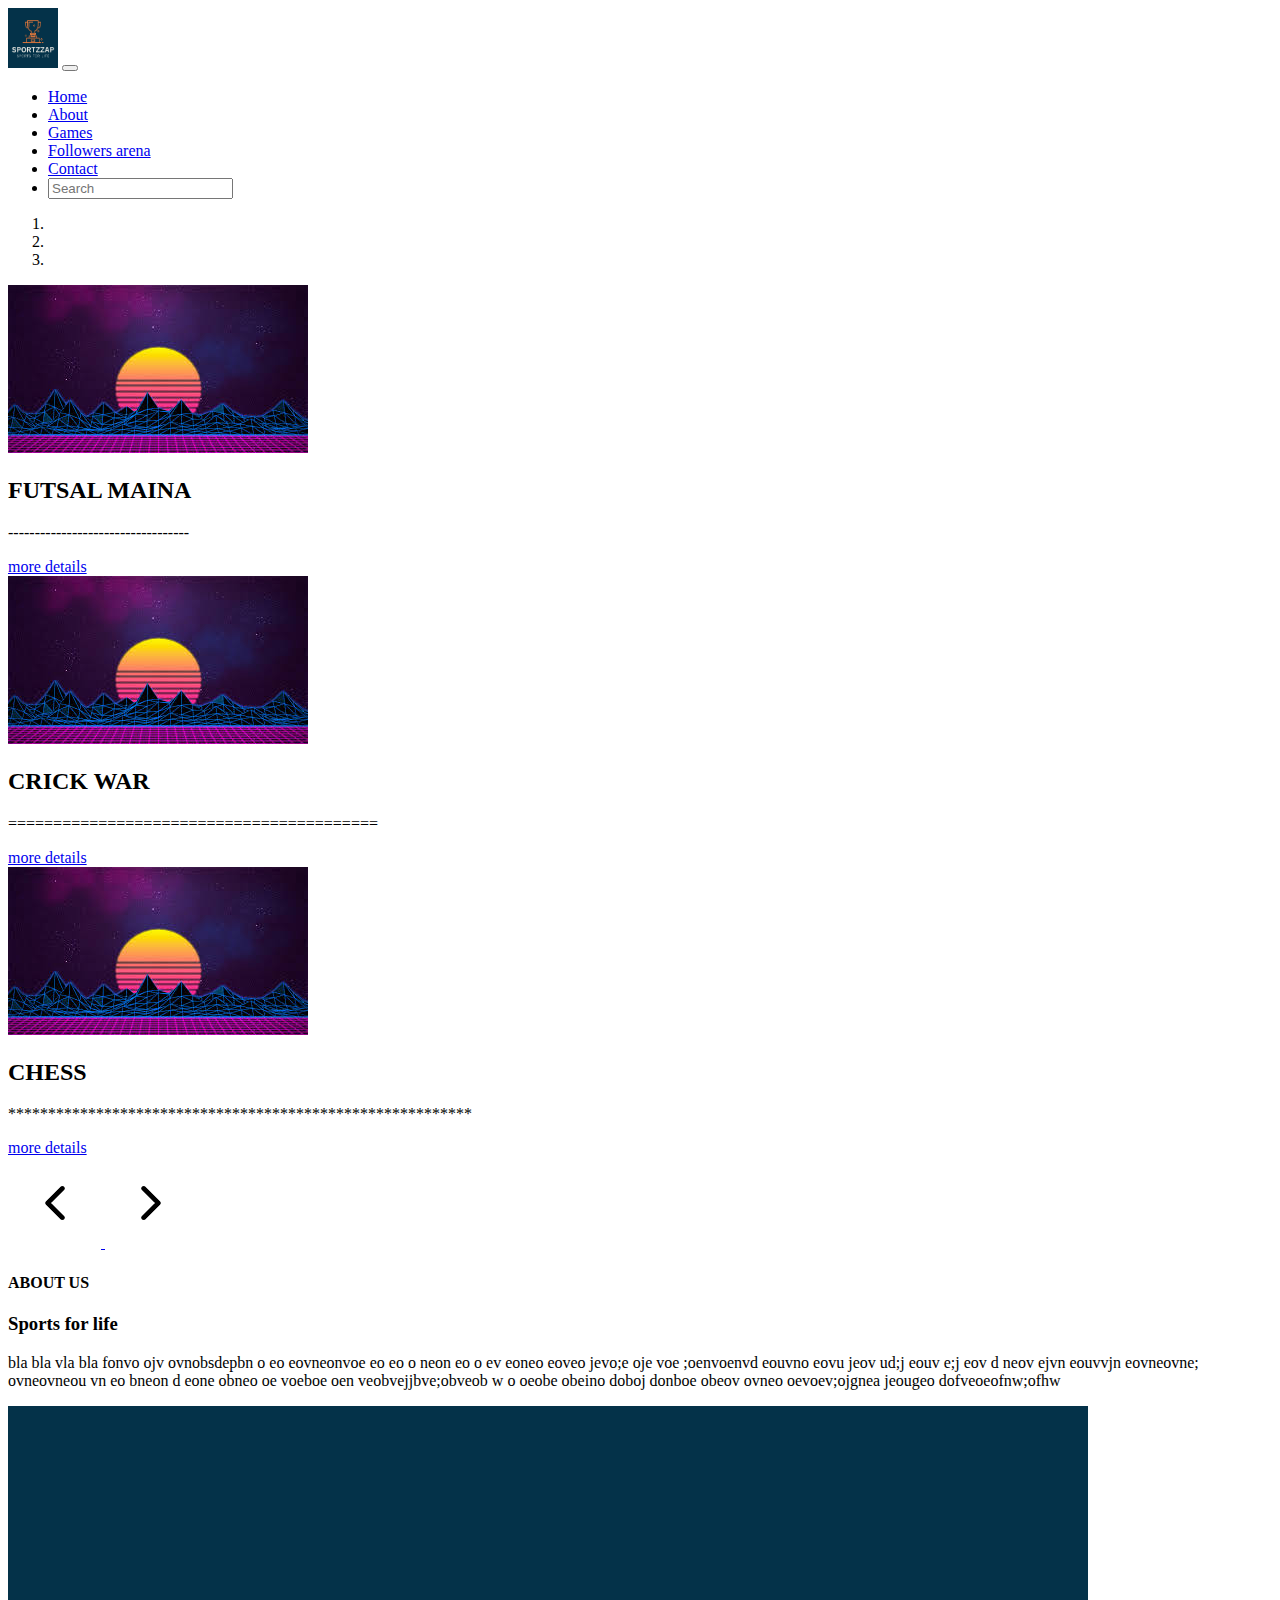
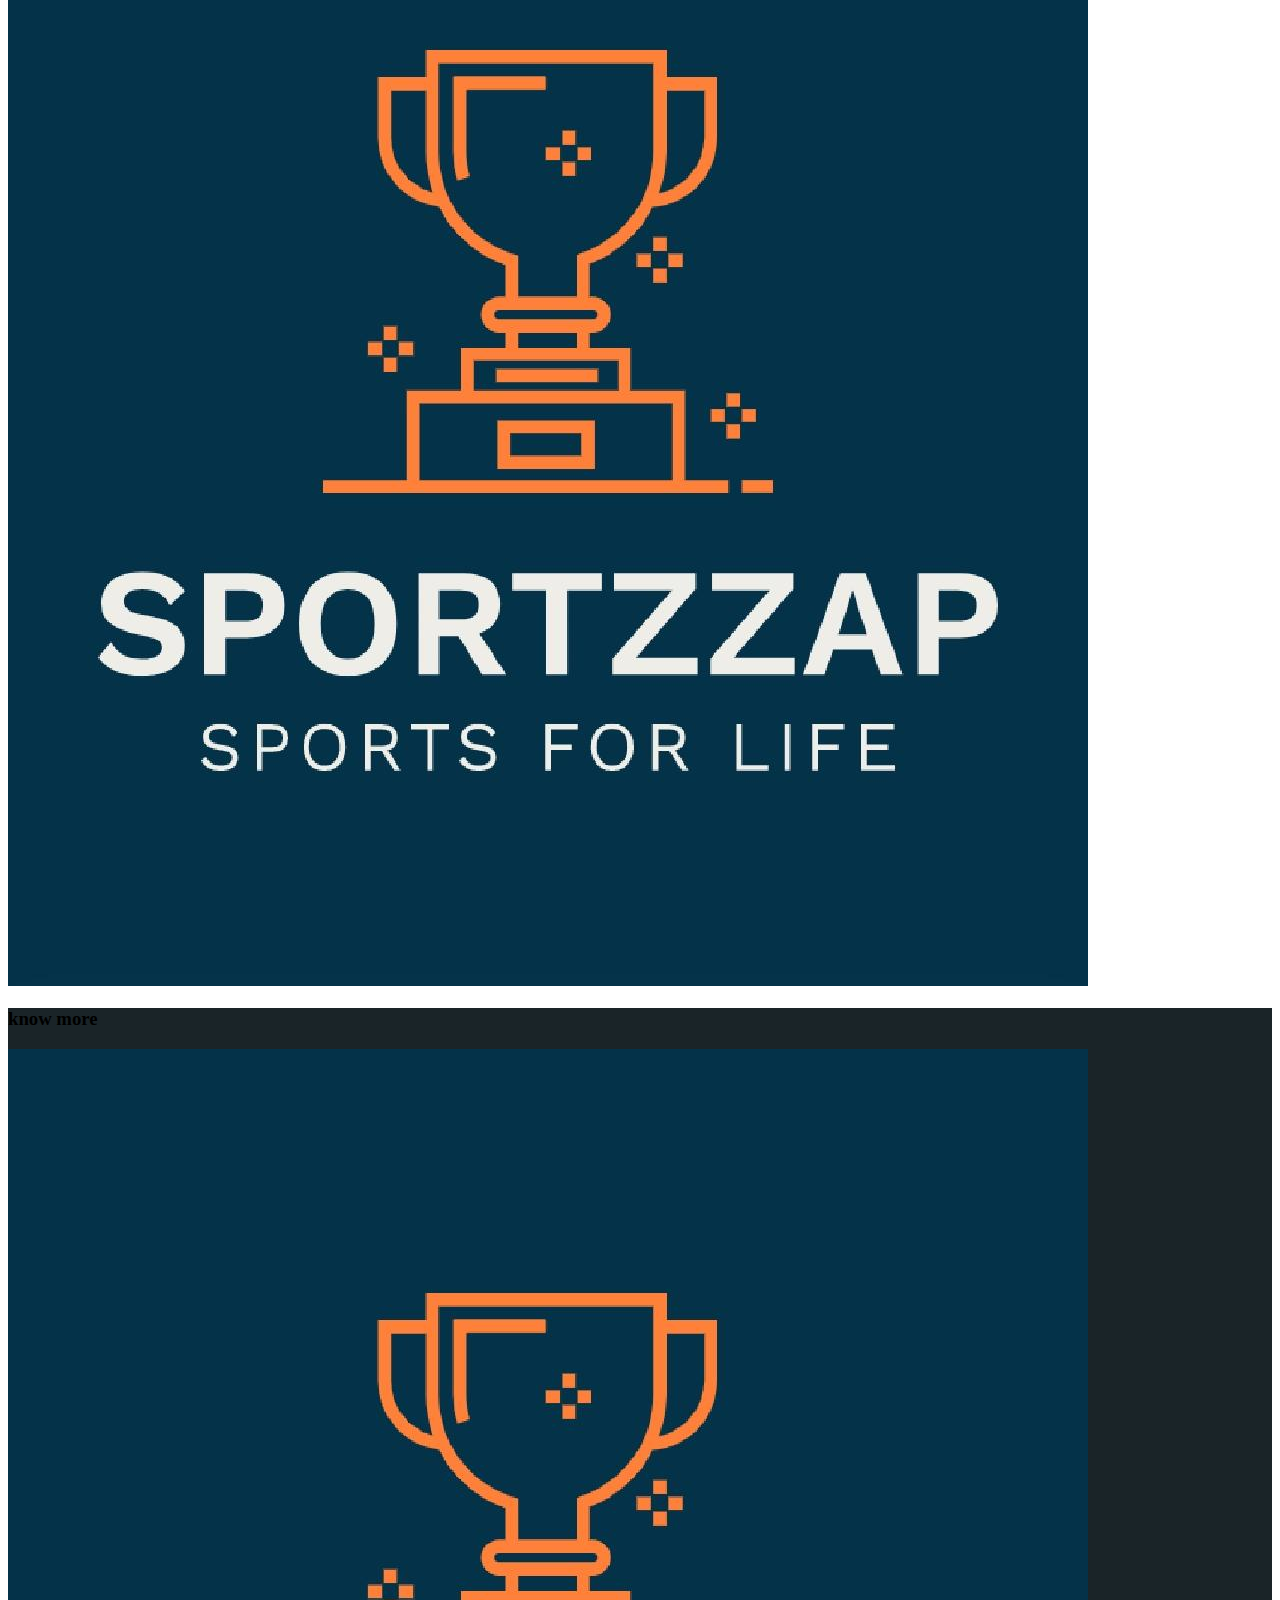
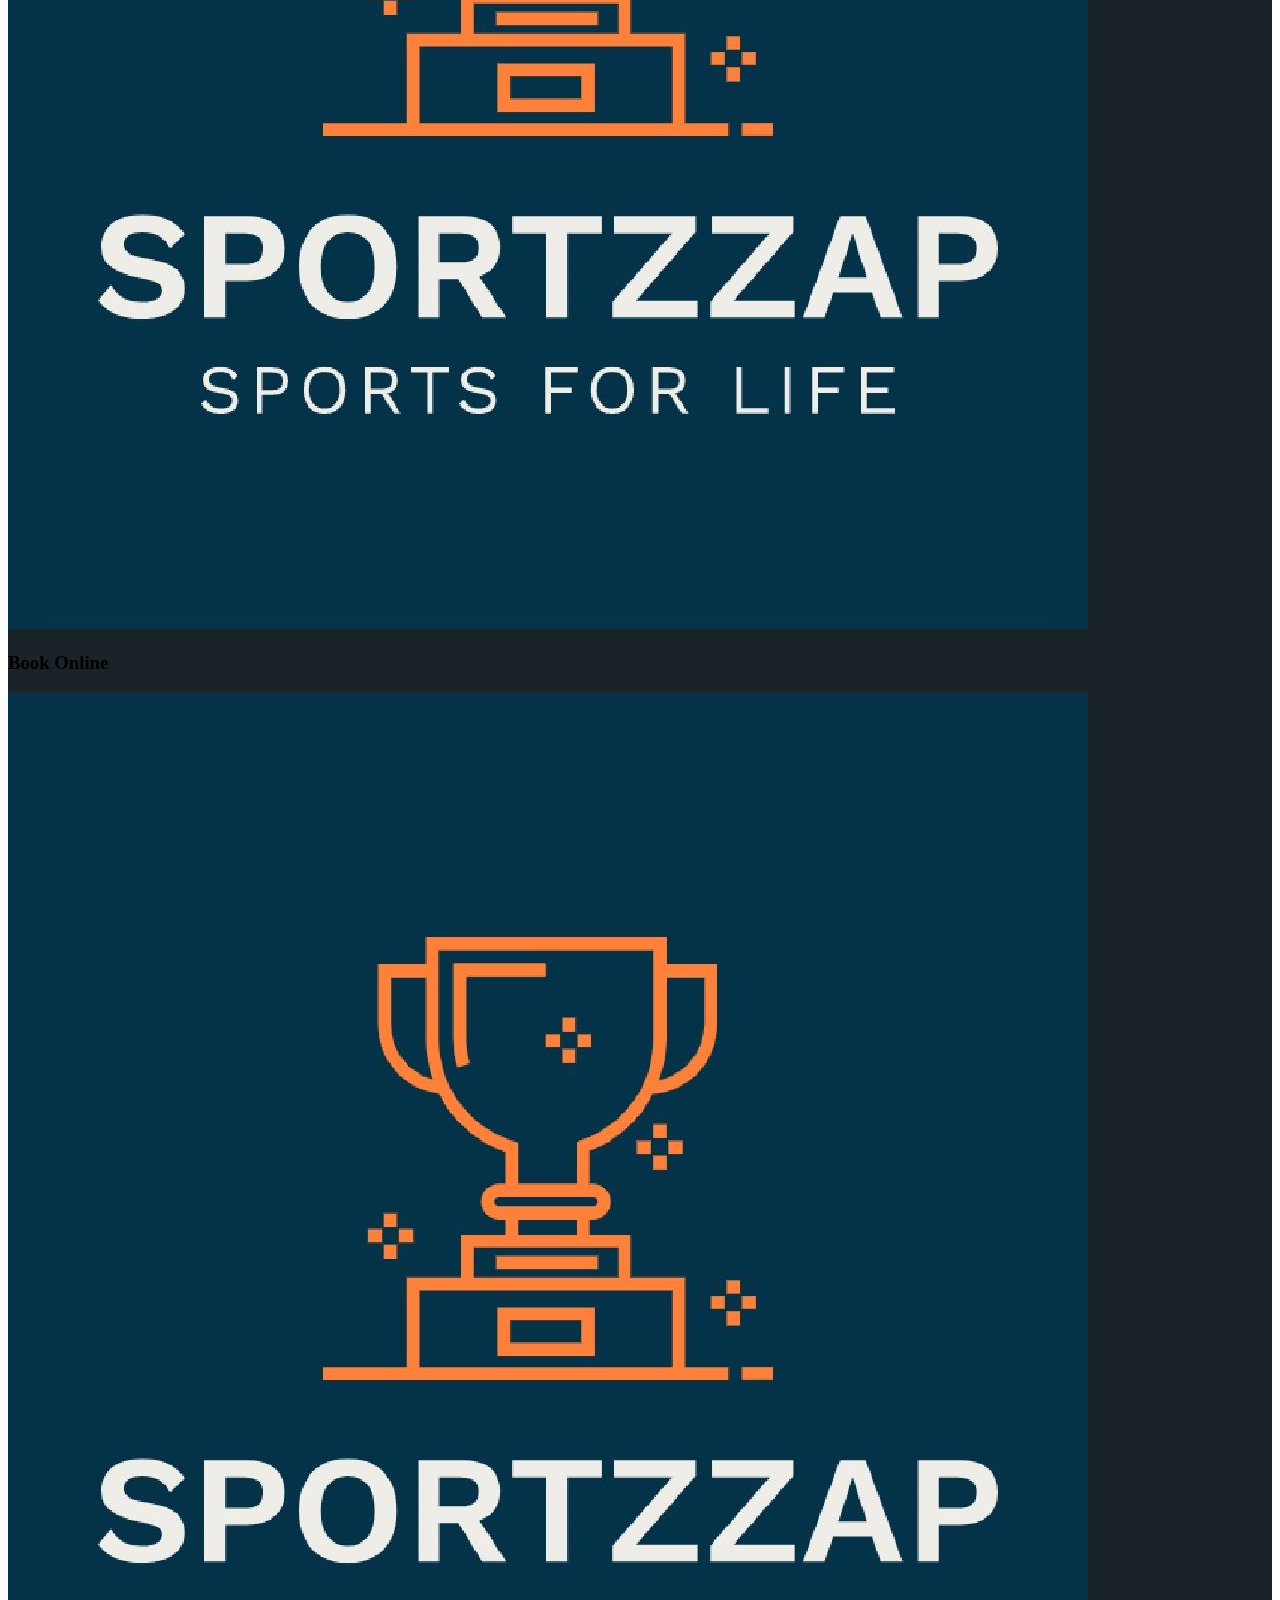
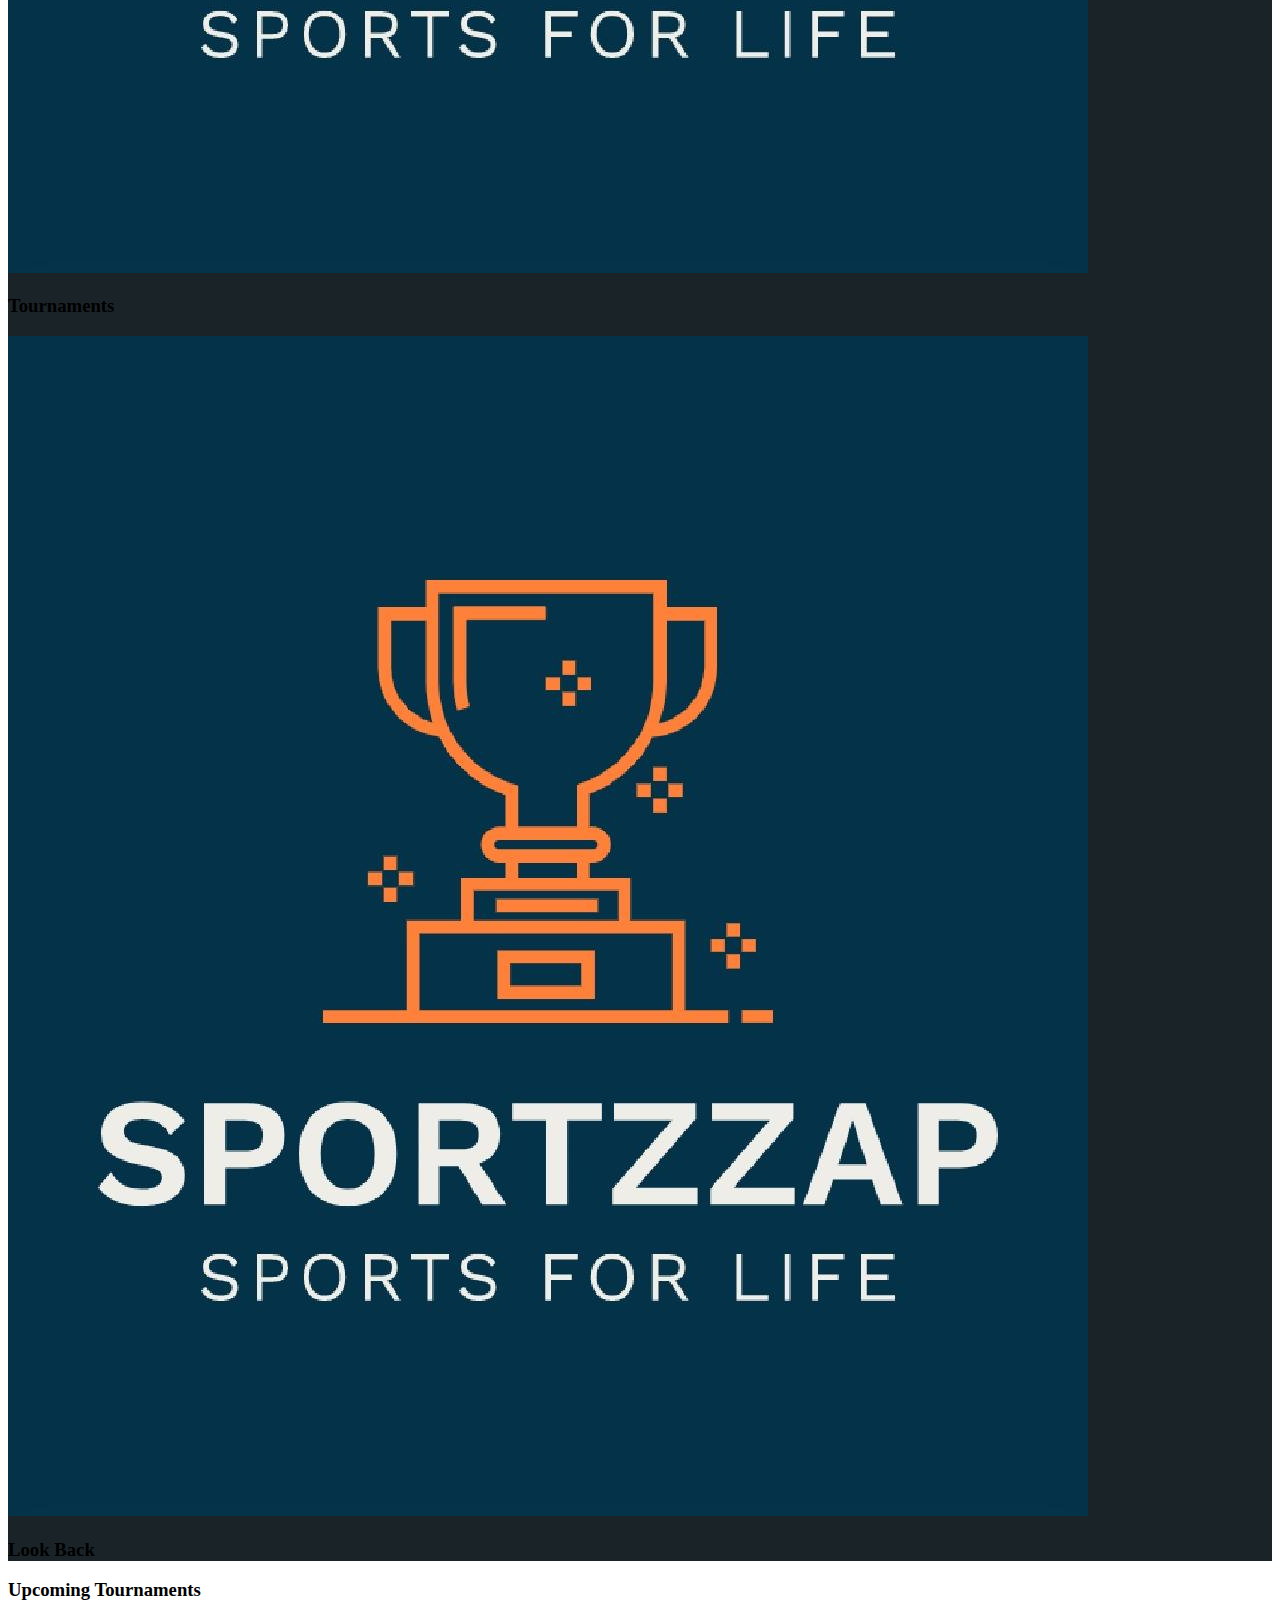
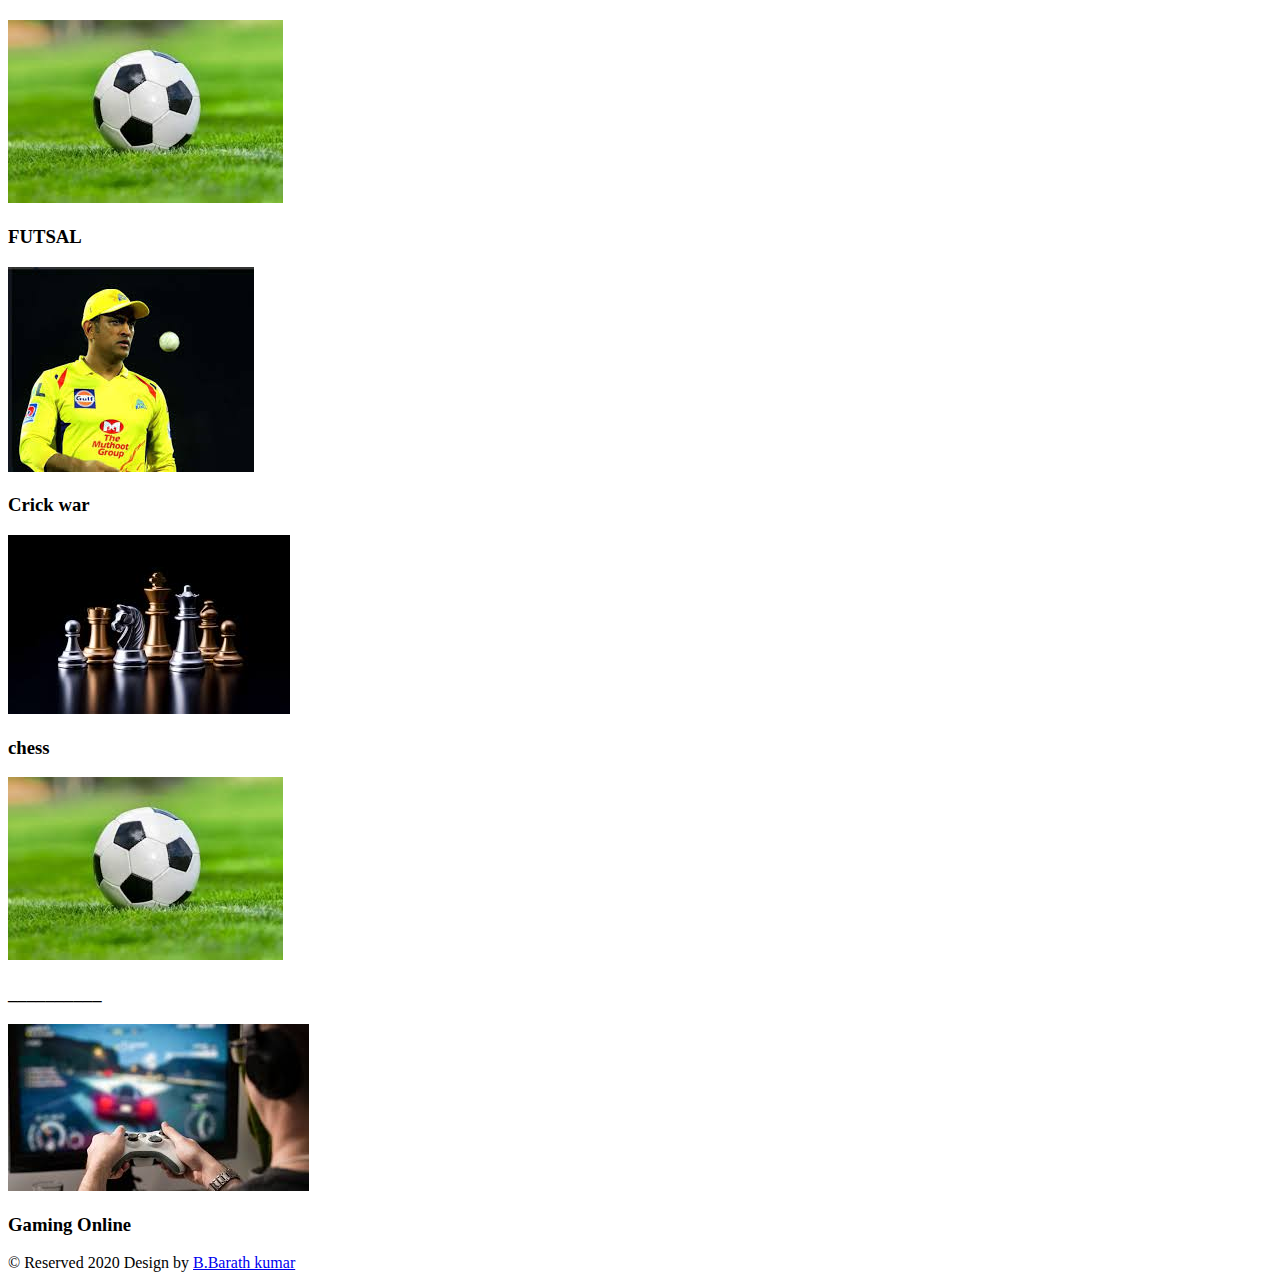
==== index.html @ 59ca26df "Rename README.html to index.html" ====
<!DOCTYPE html>
<html>
   <head>
      <title>Sportzzap home </title>
      <link rel="stylesheet" href="css/bootstrap.min.css">
      <link rel="stylesheet" href="css/style.css">  
   </head>
   <body>
      <div id="header" class="header">
         <nav class="navbar navbar-expand-lg navbar-light text-capitalize">
            <div class="container">
               <a class="navbar-brand" href="www.google.co.in"><img src="imgs/logo.jpeg" width="50" height="60"alt="#" /></a>
               <button class="navbar-toggler" type="button" data-toggle="collapse" data-target="#show-menu" aria-controls="navbarSupportedContent" aria-expanded="false" aria-label="Toggle navigation">
               <span class="navbar-toggler-icon"></span>
               </button>
               <div class="collapse navbar-collapse" id="show-menu">
                  <ul class="navbar-nav ml-auto">
                     <li class="nav-item active">
                        <a class="nav-link" href="#home">Home</a>
                     </li>
                     <li class="nav-item">
                        <a class="nav-link" href="#about">About</a>
                     </li>
                     <li class="nav-item">
                        <a class="nav-link" href="#service">Games</a>
                     </li>
                     <li class="nav-item">
                        <a class="nav-link" href="#wcs">Followers arena</a>
                     </li>
                     <li class="nav-item">
                        <a class="nav-link" href="#contact">Contact</a>
                     </li>
                     <li class="nav-item .search-container">
                        <a class="nav-link search" href="#"><i class="fas fa-search"></i></a>
                        <form>
                           <input type="search" placeholder="Search">
                        </form>
                     </li>
                  </ul>
               </div>
            </div>
         </nav>
      </div>
      <div id="home" class="slider">
         <div id="main_slider" class="carousel slide" data-ride="carousel">
            <ol class="carousel-indicators">
               <li data-target="#main_slider" data-slide-to="0" class="active"></li>
               <li data-target="#main_slider" data-slide-to="1"></li>
               <li data-target="#main_slider" data-slide-to="2"></li>
            </ol>
            <div class="carousel-inner">
               <div class="carousel-item active">
                  <img class="d-block w-100" src="imgs/back.jpg" alt="slider_img">
                  <div class="ovarlay_slide_cont">
                     <h2>FUTSAL MAINA</h2>
                     <p>----------------------------------</p>
                     <a class="blue_bt" href="#">more details</a>
                  </div>
               </div>
               <div class="carousel-item">
                  <img class="d-block w-100" src="imgs/back.jpg" alt="slider_img">
                  <div class="ovarlay_slide_cont">
                     <h2>CRICK WAR </h2>
                     <p>=========================================</p>
                     <a class="blue_bt" href="#">more details</a>
                  </div>
               </div>
               <div class="carousel-item">
                  <img class="d-block w-100" src="imgs/back.jpg" alt="slider_img">
                  <div class="ovarlay_slide_cont">
                     <h2>CHESS</h2>
                     <p>**********************************************************</p>
                     <a class="blue_bt" href="#">more details</a>
                  </div>
               </div>
            </div>
            <a class="carousel-control-prev" href="#main_slider" role="button" data-slide="prev">
            <img src="imgs/left.png" alt="#" />
            </a>
            <a class="carousel-control-next" href="#main_slider" role="button" data-slide="next">
            <img src="imgs/right.png" alt="#" />
            </a>
         </div>
      </div>
      <div id="about" class="about_section layout_padding">
         <div class="container">
            <div class="row">
               <div class="col-md-5">
                  <h4>ABOUT US</h4>
                  <h3 style="text-transform: none !important">Sports for life </h3>
                  <p>bla bla vla bla fonvo  ojv ovnobsdepbn o eo eovneonvoe eo eo o neon eo o ev eoneo eoveo jevo;e oje voe ;oenvoenvd eouvno eovu  jeov ud;j eouv e;j eov d  neov ejvn eouvvjn eovneovne; ovneovneou vn  eo  bneon d  eone obneo oe voeboe  oen veobvejjbve;obveob w o oeobe obeino doboj donboe obeov ovneo oevoev;ojgnea jeougeo dofveoeofnw;ofhw</p>
               </div>
               <div class="col-md-6 offset-md-1">
                  <divv class="full text_align_center">
                     <img class="img-responsive" src="imgs/Book.jpeg" alt="#" />
                  </div>
               </div>
            </div>
         </div>
      </div>
      <div id="hiw" class="hiw_section layout_padding" style="background: #1a2428;">
         <div class="container">
            <div class="row">
               <div class="col-md-7">
                  <h3 class="white_font">know more </h3>
               </div>
               <div class="col-md-5">
               </div>
            </div>
            <div class="row">
               <div class="col-md-4">
                  <img class="margin_top_30 img-responsive" src="imgs/Book.jpeg" alt="#" />
                  <h3 class="blog_head">Book Online</h3>
               </div>
               <div class="col-md-4">
                  <img class="margin_top_30 img-responsive" src="imgs/Book.jpeg" alt="#" />
                  <h3 class="blog_head">Tournaments</h3>
               </div>
               <div class="col-md-4">
                  <img class="margin_top_30 img-responsive" src="imgs/Book.jpeg" alt="#" />
                  <h3 class="blog_head">Look Back</h3>
               </div>
            </div>
         </div>
      </div>
      <div id="service" class="hiw_section layout_padding">
         <div class="container">
            <div class="row">
               <div class="col-md-7">
                  <h3>Upcoming Tournaments</h3>
               </div>
               <div class="col-md-5">
               </div>
            </div>
            <div class="row">
               <div class="col-md-8 service_blog">
                  <img class="margin_top_30 img-responsive" src="imgs/futsal.jpg" alt="#" />
                  <h3 class="blog_head">FUTSAL</h3>
               </div>
               <div class="col-md-4 service_blog">
                  <img class="margin_top_30 img-responsive" src="imgs/crickwar.jpg" alt="#" />
                  <h3 class="blog_head">Crick war </h3>
               </div>
               <div class="col-md-4 service_blog">
                  <img class="margin_top_30 img-responsive" src="imgs/chess.jpg" alt="#" />
                  <h3 class="blog_head">chess</h3>
               </div>
               <div class="col-md-4 service_blog">
                  <img class="margin_top_30 img-responsive" src="imgs/futsal.jpg" alt="#" />
                  <h3 class="blog_head">__________</h3>
               </div>
               <div class="col-md-4 service_blog">
                  <img class="margin_top_30 img-responsive" src="imgs/o.jpg" alt="#" />
                  <h3 class="blog_head"> Gaming Online</h3>
               </div>
            </div>
         </div>
      </div>
      <div class="copyright text-center">
         <p> © Reserved 2020  Design by <a href="https://www.linkedin.com/in/barath-kumar-b-567a72168">B.Barath kumar</a></p>
      </div>
     <script src="js/jquery-3.3.1.min.js"></script>
     <script src="js/bootstrap.min.js"></script>
      <script>
         $(function () {
             
             'use strict';
             
             var winH = $(window).height();
             
             $('header').height(winH);  
             
             $('header .container > div').css('top', (winH / 2) - ( $('header .container > div').height() / 2));
             
             $('.navbar ul li a.search').on('click', function (e) {
                 e.preventDefault();
             });
             $('.navbar a.search').on('click', function () {
                 $('.navbar form').fadeToggle();
             });
             
             $('.navbar ul.navbar-nav li a').on('click', function (e) {
                 
                 var getAttr = $(this).attr('href');
                 
                 e.preventDefault();
                 $('html').animate({scrollTop: $(getAttr).offset().top}, 1000);
             });
         })
      </script>
   </body>
</html>
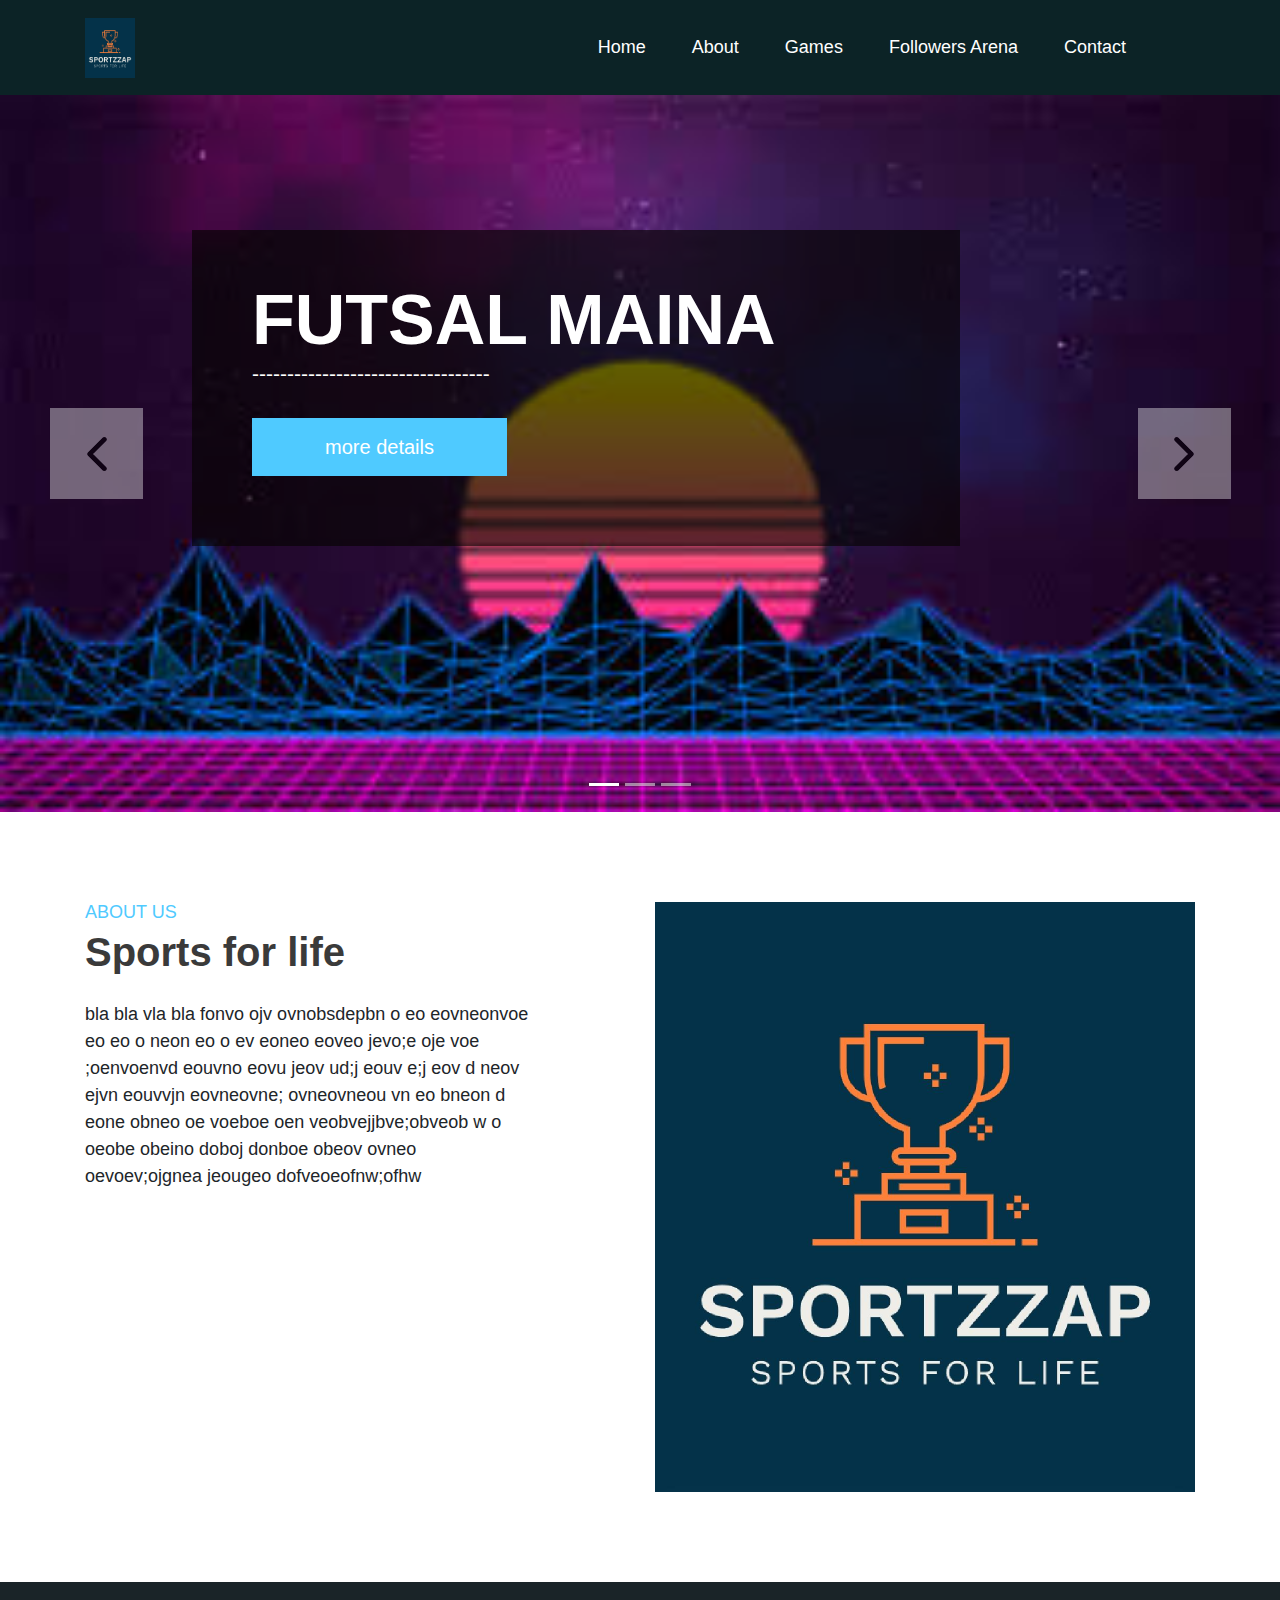
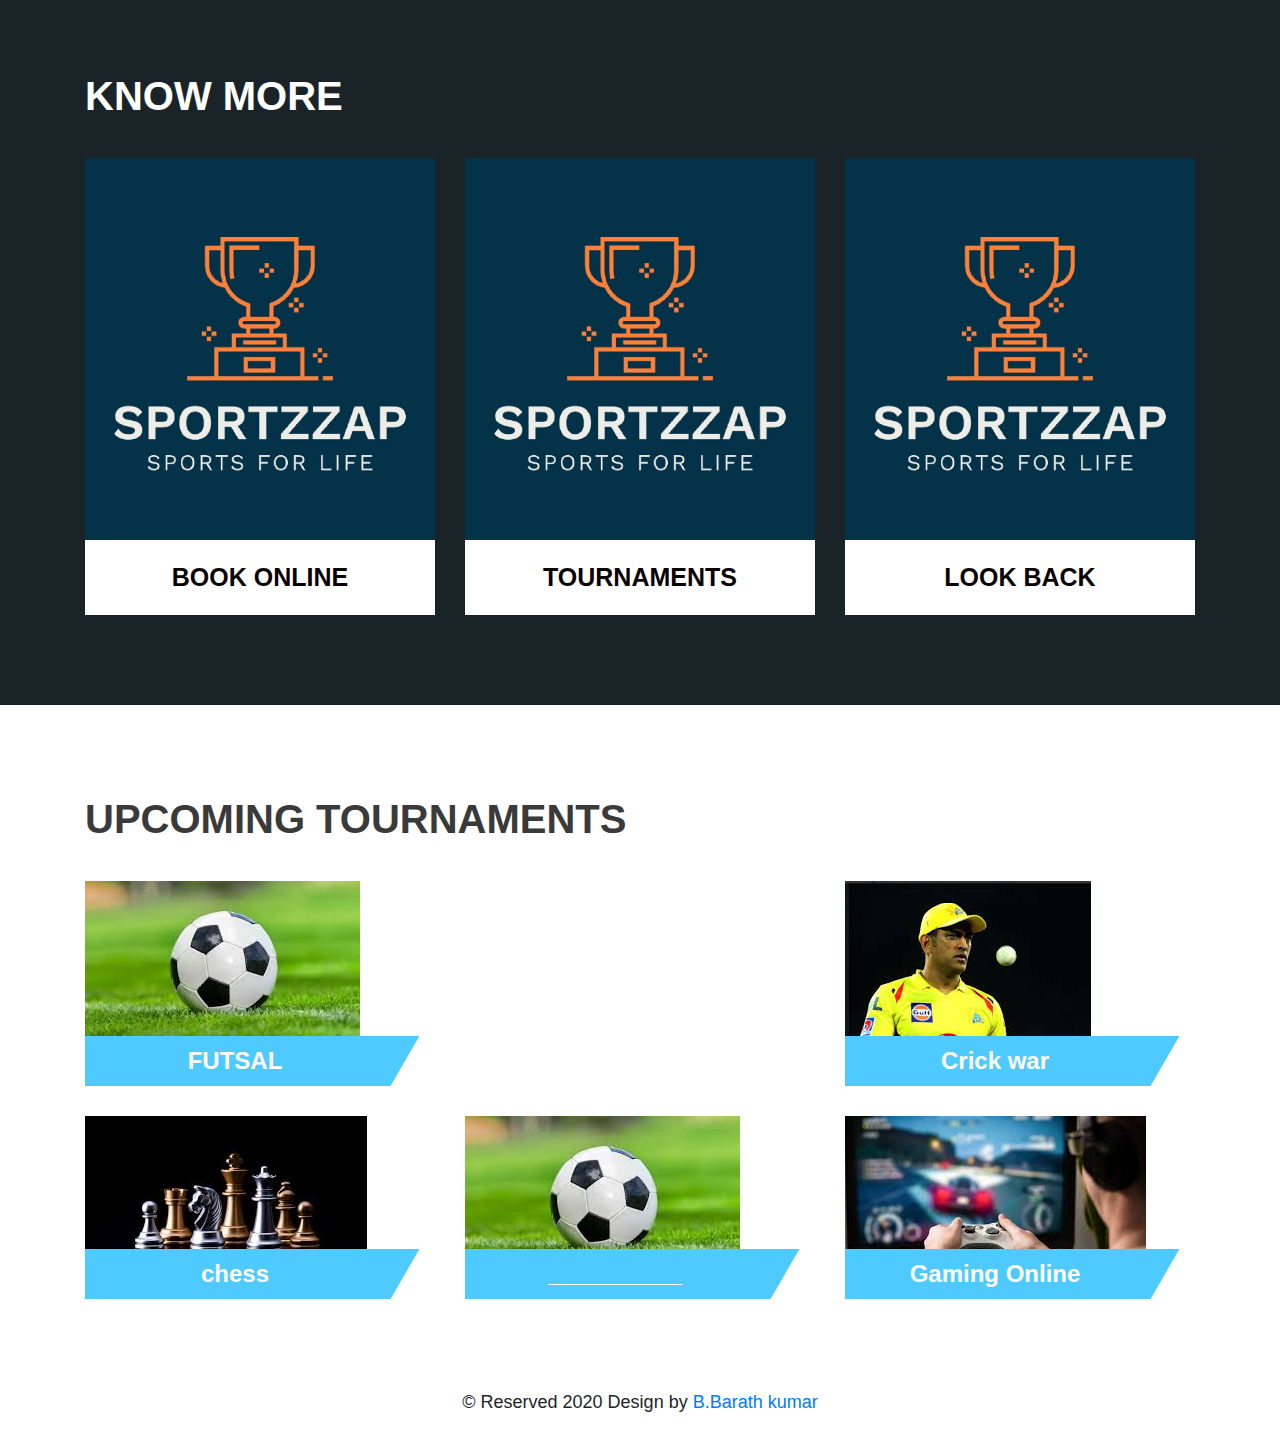
==== commit a86488c3: "Update index.html" ====
--- a/index.html
+++ b/index.html
@@ -2,8 +2,8 @@
 <html>
    <head>
       <title>Sportzzap home </title>
-      <link rel="stylesheet" href="css/bootstrap.min.css">
-      <link rel="stylesheet" href="css/style.css">  
+      <link rel="stylesheet" href="bootstrap.min.css">
+      <link rel="stylesheet" href="style.css">  
    </head>
    <body>
       <div id="header" class="header">
@@ -159,8 +159,8 @@
       <div class="copyright text-center">
          <p> © Reserved 2020  Design by <a href="https://www.linkedin.com/in/barath-kumar-b-567a72168">B.Barath kumar</a></p>
       </div>
-     <script src="js/jquery-3.3.1.min.js"></script>
-     <script src="js/bootstrap.min.js"></script>
+     <script src="jquery-3.3.1.min.js"></script>
+     <script src="bootstrap.min.js"></script>
       <script>
          $(function () {
              
--- a/style.css
+++ b/style.css
@@ -0,0 +1,1240 @@
+* {
+    box-sizing: border-box;
+}
+
+header {
+    background-image: url(../imgs/header.png);
+    background-size: cover;
+}
+
+.small-container {
+    width: 95%;
+    margin: 0 auto;
+}
+
+.overlay {
+    background-color: rgba(0, 0, 0, .51);
+    width: 100%;
+    height: 100%;
+}
+
+.violet-overlay {
+    background-color: rgba(189, 140, 191, .51);
+    width: 100%;
+    height: 100%;
+    padding: 70px 0;
+}
+
+.white-overlay {
+    background-color: rgba(255, 255, 255, .7);
+    height: 100%;
+    width: 100%;
+}
+
+.margin_top_30 {
+    margin-top: 30px;
+}
+
+.service_blog h3.blog_head {
+    float: left;
+    background: #4fcaff;
+    text-align: center;
+    font-size: 24px;
+    text-transform: none;
+    margin: 0;
+    min-height: 50px;
+    line-height: 50px;
+    padding: 0 50px;
+    color: #fff;
+    position: absolute;
+    bottom: 0;
+    width: 100%;
+    max-width: 300px;
+    left: 15px;
+}
+
+.service_blog h3.blog_head::after {
+    width: 50px;
+    height: 50px;
+    content: "";
+    display: block;
+    position: absolute;
+    right: -20px;
+    background: #4fcaff;
+    top: 0;
+    transform: skew(-30deg);
+}
+
+h2 span, h1 span {
+    color: #bd8cbf;
+}
+
+li {
+    list-style-type: none;
+}
+
+a:hover {
+    text-decoration: none;
+}
+
+a, button {
+    transition: all .5s ease;
+}
+
+button {
+    padding: 0
+}
+
+body {
+    font-size: 1.1rem;
+}
+
+/* navbar */
+
+nav.navbar {
+    position: relative;
+    top: 0;
+    left: 0;
+    width: 100%;
+    z-index: 1000;
+    font-family: 'Roboto', sans-serif;
+    background: #0c2326;
+    min-height: 95px;
+}
+
+nav.navbar a, nav.navbar ul li a {
+    color: #FFF !important;
+}
+
+nav.navbar ul li {
+    padding: 0 15px;
+    position: relative;
+}
+
+nav.navbar .search-container {
+    position: relative;
+}
+
+nav.navbar form {
+    padding: 5px;
+    background-color: white;
+    position: absolute;
+    width: 260px;
+    display: none;
+    right: 0;
+}
+
+nav.navbar form input {
+    padding: 5px 10px;
+    border: none;
+    background-color: #fff;
+    width: 100%;
+    font-weight: 300;
+    font-size: 16px;
+}
+
+.navbar-nav li a {
+    font-size: 18px;
+    font-weight: 300;
+}
+
+.layout_padding {
+    padding: 90px 0;
+}
+
+.about_section h3 {
+    font-size: 40px;
+    margin: 5px 0 25px 0;
+    font-weight: 600;
+}
+
+.about_section h4 {
+    color: #4fcaff;
+    font-size: 18px;
+    margin: 0;
+}
+
+p {
+    font-size: 18px;
+    font-weight: 300;
+}
+
+.full {
+    width: 100%;
+    float: left;
+    margin: 0; 
+}
+
+.text_align_center {
+    text-align: center;
+}
+
+.img-responsive {
+    max-width: 100%;
+}
+
+.white_font {
+    color: #fff !important;
+}
+
+.h3, h3 {
+    font-size: 40px;
+    font-weight: 700;
+    color: #3a3a3a;
+    text-transform: uppercase;
+}   
+
+.contact-form {
+    padding: 55px 65px;
+    background: #4fcaff;
+    min-height: 600px;
+    margin-top: 60px;
+}
+
+.contact-form form input {
+    width: 100%;
+    background: #fff;
+    border: none;
+    height: 60px;
+    padding: 0 20px;
+    text-transform: uppercase;
+    margin: 15px 0;
+}
+
+.contact-form form textarea {
+    width: 100%;
+    background: #fff;
+    border: none;
+    min-height: 120px;
+    padding: 15px 20px;
+    text-transform: uppercase;
+    margin: 15px 0;
+}
+
+.contact-form form input[type="submit"] {
+    background: #fa3e19;
+    color: #fff;
+    width: 190px;
+    margin: 15px auto 0;
+    font-size: 19px;
+    font-weight: 300;
+    float: none;
+    display: flex;
+    cursor: pointer;
+}
+
+.contact-form form input[type="submit"]:hover,
+.contact-form form input[type="submit"]:focus {
+    background: #111;
+    color: #fff;
+    transition: ease all 0.5s;
+}
+
+/* header */
+
+header {
+    position: relative;
+    color: #FFF;
+    font-family: 'Roboto', sans-serif;
+}
+
+header .container {
+    height: 100%
+}
+
+header .container > div {
+    margin: 0 auto;
+    position: relative;
+/*    text-align: center;*/
+}
+
+header .container > div h1 {
+    font-size: 90px;
+}
+
+header button {
+    background-color: transparent;
+    display: block;
+    border: 1px solid #FFF;
+    border-radius: 50px;
+    padding: 0;
+    margin: 30px auto;
+}
+
+header button a {
+    padding: 10px 40px;
+    display: block;
+    color: #FFF;
+}
+
+header button:hover {
+    background-color: #bd8cbf;
+    border: 1px solid #bd8cbf;
+}
+
+header button:hover a {
+    color: white;
+}
+
+h3.blog_head {
+    width: 100%;
+    float: left;
+    background: #fff;
+    text-align: center;
+    font-size: 25px;
+    text-transform: uppercase;
+    color: #090101;
+    margin: 0;
+    min-height: 75px;
+    line-height: 75px;
+}
+
+/* about us */
+
+.about-us {
+    position: relative;
+    padding: 100px 0;
+    font-family: 'Open Sans', sans-serif;
+}
+
+.about-us .row > .col-lg-6:first-of-type {
+    position: relative;
+    left: 50px;
+}
+
+.about-us .small-container > p + div {
+    padding: 70px 0;
+    background-color: white;
+    box-shadow: 5px 5px 10px #d2cfcf, -5px -5px 10px #d2cfcf;
+}
+
+.about-us .small-container > p + div h4 {
+    margin-bottom: 40px
+}
+
+.about-us .small-container .text-right p {
+    margin-bottom: 40px;
+    width: 80%;
+    float: right;
+}
+
+.about-us .small-container > p + div button {
+    background-color: #bd8cbf;
+    border: none;
+}
+
+.about-us .small-container > p + div a {
+    display: block;
+    color: #FFF;
+    padding: 10px 40px;
+}
+
+.about-us .item {
+    width: 200px;
+    position: absolute;
+    color: white;
+    background-color: #bd8cbf;
+}
+
+.about-us .item p {
+    font-size: 15px;
+}
+
+.about-us .item img {
+    width: 100%;
+    height: 150px
+}
+
+.about-us .item h5 {
+    margin: 5px 0;
+}
+
+.about-us .item p {
+    margin-bottom: 5px;
+}
+
+.about-us .item:first-of-type {
+    left: 405px;
+    bottom: 115px;
+    z-index: 2;
+    box-shadow: -2px 2px 10px #5d5959;
+}
+
+.about-us .item:nth-of-type(2) {
+    left: 105px;
+    bottom: 115px;
+    z-index: 2;
+    box-shadow: 2px 2px 10px #5d5959;
+}
+
+.about-us .item:nth-of-type(3) {
+    position: relative;
+    top: 162px;
+    left: -45px;
+}
+
+.about-us .item:nth-of-type(3) img {
+    position: absolute;
+    bottom: 70px;
+    right: 0px;
+    z-index: 0;
+}
+
+.about-us .item:last-of-type {
+    left: 268px;
+    top: 90px;
+}
+
+.about-us .first {
+    width: 100px;
+    height: 200px;
+    position: absolute;
+    background-color: #bd8cbf;
+    top: 140px;
+    z-index: -5;
+}
+
+.about-us .second {
+    width: 100px;
+    height: 200px;
+    position: absolute;
+    background-color: #bd8cbf;
+    bottom: 58px;
+    right: 34px;
+    z-index: -5;
+}
+
+.about-us .row > div > .item:nth-of-type(3) div {
+    position: relative;
+    z-index: 5;
+    background-color: #bd8cbf;
+    padding: 5px;
+}
+
+.blue_bt {
+    width: 255px;
+    height: 58px;
+    background: #4fcaff;
+    color: #fff;
+    float: left;
+    text-align: center;
+    line-height: 58px;
+    font-size: 20px;
+    font-weight: 300;
+}
+
+.blue_bt:hover,
+.blue_bt:focus {
+    background: #fff;
+    color: #0c2326;
+}
+
+/* services */
+
+.services {
+    margin-bottom: 100px;
+    font-family: 'Open Sans', sans-serif;
+}
+
+.services .slide {
+    width: 70%;
+    margin: 0 auto;
+}
+
+.services .carousel-inner .carousel-item {
+    width: 100%;
+    height: 100%
+}
+
+.services .carousel-inner img {
+    height: 100%;
+    width: 100%;
+}
+
+.services .carousel-control-next, .services .carousel-control-prev {
+    width: 60px;
+    height: 60px;
+    background: #bd8cbf;
+    border-radius: 50%;
+}
+
+.services .carousel-control-next i, .services .carousel-control-prev i {
+    color: #000
+}
+
+.services .carousel-control-next {
+    right: 0;
+    top: 80%;
+    right: 40%;
+    background-color: #FFF;
+}
+
+.services .carousel-control-prev {
+    top: 80%;
+    left: 40%;
+}
+
+.services i {
+    color: #bd8cbf;
+}
+
+/* agency */
+
+.agency {
+    background-image: url('../imgs/agency.png');
+    font-family: 'Open Sans', sans-serif;
+    background-size: cover;
+}
+
+.agency .container > div {
+    margin: 0 auto;
+    width: 86%;
+    margin-bottom: 30px;
+}
+
+.agency .white-overlay {
+   padding: 50px 0 20px;
+}
+
+.agency .container > div > div {
+    display: inline-block;
+    position: relative
+}
+
+.agency .container > div > div img {
+    width: 500px;
+    margin: 0 20px;
+}
+
+.agency img:first-of-type, .agency img:last-of-type {
+    width: 200px;
+}
+
+.agency .container > div h2 {
+    position: absolute;
+    color: white;
+    bottom: 105px;
+    left: 195px;
+    font-size: 40px;
+}
+
+/* statistics */
+
+.statistics {
+    padding: 50px 0;
+    font-family: sans-serif;
+}
+
+.statistics i, .statistics p {
+    color: #bd8cbf;
+}
+
+.statistics i {
+    margin-bottom: 10px;
+}
+
+.statistics h3 {
+    font-size: 40px;
+    font-weight: bold;
+    margin-bottom: 0;
+}
+
+.ovarlay_slide_cont {
+    background: rgba(5,3,0,0.63);
+    position: absolute;
+    width: 60%;
+    margin: 0 15%;
+    z-index: 1111111111;
+    top: 135px;
+    left: 0;
+    padding: 50px 60px 70px;
+}
+
+.ovarlay_slide_cont h2 {
+    color: #fff;
+    text-transform: uppercase;
+    font-size: 70px;
+    font-weight: 700;
+    line-height: normal;
+    margin: 0;
+}
+
+.ovarlay_slide_cont h4 {
+    color: #4fcaff;
+    font-size: 32px;
+    text-transform: uppercase;
+    font-weight: 700;
+    margin: 0 0 15px 0;
+    line-height: normal;
+}
+
+.ovarlay_slide_cont p {
+    color: #fff;
+    font-weight: 300;
+    margin: 0 0 30px 0;
+    font-size: 21px;
+    padding: 0 75px 0 0;
+    line-height: 28px;
+}
+
+/* contact */
+
+.contact {
+    background-image: url('../imgs/contact.png');
+    background-size: cover;
+}
+
+.contact h2 {
+    color: white;
+    margin-bottom: 30px;
+}
+
+.contact .contact-form {
+    width: 50%;
+    margin: 0 auto;
+}
+
+.contact form input, .contact form textarea {
+    width: 100%;
+    outline: none;
+    border: none;
+    padding: 5px 10px;
+}
+
+.contact form input{
+    border-radius: 50px;
+    margin-bottom: 20px;
+}
+
+.contact form textarea {
+    resize: none;
+    height: 130px;
+    border-radius: 25px;
+    margin-bottom: 30px;
+}
+
+.contact form input[type="submit"] {
+    width: 130px;
+    height: 40px;
+    padding: 0;
+    line-height: 40px;
+    background-color: #ef44f8;
+    color: white;
+    margin: 0 auto;
+    display: block;
+}
+
+/* footer */
+
+footer, footer a {
+    color: white;
+}
+
+footer {
+    display: block;
+    overflow: hidden;
+    background-color: #0c2326;
+}
+
+footer a:hover {
+    color: #4fcaff;
+}
+
+footer .container > ul {
+    overflow: hidden;
+    margin: 30px 0;
+    padding-left: 0;
+}
+
+footer .container > ul li {
+    float: left;
+    padding-right: 25px;
+}
+
+footer .item h4 {
+    margin-bottom: 20px
+}
+
+footer .item p.address {
+    line-height: 1.2;
+    font-size: 16px;
+}
+
+footer .item ul {
+    padding-left: 0;
+}
+
+footer .item ul li {
+    margin-bottom: 3px;
+    font-size: 16px;
+}
+
+footer .date p {
+    margin-bottom: 5px;
+    font-size: 16px;
+    font-weight: 300;
+}
+
+footer .item form {
+    overflow: hidden;
+}
+
+footer .item form input {
+    width: 100%;
+    margin-bottom: 15px;
+    padding: 5px 10px;
+}
+
+footer .item form input[type="submit"] {
+    width: 100px;
+    height: 40px;
+    line-height: 4px;
+    background-color: #ef44f8;
+    border: none;
+    float: right;
+    color: #FFF;
+    padding: 0
+}
+
+footer .copyright {
+    padding: 15px 0;
+}
+
+footer .copyright p {
+    margin-bottom: 0;
+    font-size: 16px;
+}
+
+/* media queries */
+
+@media (max-width: 1200px) {
+    
+    /* about */
+    
+    .about-us .row > .col-lg-6:first-of-type {
+        left: -10px;
+    }
+    .about-us .small-container .text-right p {
+        width: 70%
+    }
+    .about-us .item {
+        width: 150px
+    }
+    .about-us .item img {
+        height: 125px
+    }
+    .about-us .item:first-of-type {
+        left: 440px;
+        bottom: 154px;
+    }
+    .about-us .item:nth-of-type(2) {
+        left: 167px;
+        bottom: 153px;
+    }
+    .about-us .item:nth-of-type(3) {
+        top: 149px;
+        left: 19px;
+    }
+    .about-us .item:last-of-type {
+        left: 305px;
+        top: 132px;
+    }
+    
+    .about-us .row > div > .item:nth-of-type(3) img {
+        position: static
+    }
+    
+    .about-us .row > div > .item:nth-of-type(3) p {
+        display: none;
+    }
+
+    /* agency */
+    
+    .agency img:first-of-type, .agency img:last-of-type {
+        width: 150px
+    }
+    .agency .container > div > div img {
+        max-width: 400px;
+        width: 100%;
+    }
+    .agency .container > div h2 {
+        bottom: 87px;
+        left: 164px;
+        font-size: 30px;
+    }
+    .agency .container > div h2 {
+        display: none;
+    }
+
+}
+
+@media (max-width: 992px) {
+    
+    /* header */
+    
+    header h1 {
+        font-size: 65px !important;
+    } 
+    
+    /* navbar */
+    
+    .navbar ul {
+        background-color: #4fcaff;
+    }
+    .navbar ul li {
+        margin: 10px 0;
+    }
+    nav.navbar form {
+        width: 100%;
+        position: static;
+    }
+    
+    /* about */
+    
+    .about-us .small-container > p + div {
+        padding: 50px 0;
+    }
+    .about-us .row > .col-lg-6:first-of-type {
+        height: 350px;
+        left: 50px;
+    }
+    .about-us .small-container .text-right p {
+        width: 100%;
+    }
+    
+    /* services */
+    
+    .services .slide {
+        width: 80%
+    }
+    
+    .services .carousel-control-next, .services .carousel-control-prev {
+        width: 50px;
+        height: 50px;
+    }
+    
+    /* agency */
+    
+    .agency img:first-of-type, .agency img:last-of-type {
+        display: none
+    }
+    .agency .container > div > div img {
+        display: block;
+    }
+    .agency .container > div {
+        width: 56%;
+    }
+    
+    /* statistics */
+    
+    .statistics .col-lg-3 {
+        margin-bottom: 40px
+    }
+    
+    /* contact */
+    
+    .contact .contact-form {
+        width: 70%
+    }
+    
+    /* footer */
+    
+    footer .col-lg-3 {
+        margin-bottom: 40px;
+    }
+    
+}
+
+@media (max-width: 768px) {
+    
+    /* header */
+    
+    header h1 {
+        font-size: 50px !important;
+    } 
+    
+    /* about */
+    
+    .about-us .row > .col-lg-6:first-of-type {
+        display: none;
+    }
+    
+    /* services */
+    
+    .services .slide {
+        width: 90%
+    }
+    .services .carousel-control-next, .services .carousel-control-prev {
+        display: none;
+    }
+    
+    /* agency */
+    
+    .agency .container > div {
+        width: 87%;
+    }
+    
+}
+
+
+
+.testimonial_blog {
+    background: #a1a1a1;
+    width: 100%;
+    padding: 40px 50px;
+    box-shadow: 50px 50px 0 0 #4fcaff;
+}
+
+.testimonial_blog p {
+    color: #fff;
+}
+
+.testimonial_blog p + p {
+    margin: 0;
+}
+
+.testimonial_blog p:first-child {
+    font-size: 30px;
+    font-weight: 500;
+}
+
+.subcribe {
+    background: #4fcaff;
+    padding: 80px 0;
+}
+
+.subcribe h3 {
+    color: #fff;
+}
+
+.subcribe p {
+    margin: 0;
+    color: #fff;
+}
+
+.subcribe form {
+    height: 72px;
+    background: yellow;
+    margin-top: 20px;
+}
+
+.subcribe form {
+    height: 72px;
+    background: #fff;
+    margin-top: 20px;
+    padding: 0;
+    font-weight: 300;
+    font-size: 19px;
+    display: flex;
+}
+
+.subcribe form input {
+    margin: 0;
+    padding: 0 30px;
+    width: 100%;
+    border: none;
+    font-size: 20px;
+    font-weight: 300;
+}
+
+.subcribe form button {
+    background: #fa3e19;
+    color: #fff;
+    width: 255px;
+    border: none;
+    font-size: 20px;
+}
+
+.subcribe form button:hover,
+.subcribe form button:focus {
+    background: #111;
+    color: #fff;
+}
+
+footer .item p img {
+    position: absolute;
+    left: 0;
+    top: 5px;
+}
+
+footer .item p {
+    position: relative;
+    padding-left: 25px;
+    font-size: 16px;
+    margin: 0 0 10px 0;
+}
+
+footer .copyright {
+    padding: 15px 0 16px;
+    border-top: solid #10d0e7 1px;
+    margin-top: 30px;
+}
+
+footer .item p strong {
+    font-weight: 700;
+    margin-bottom: 5px;
+    float: left;
+    width: 100%;
+}
+
+footer {
+    display: block;
+    overflow: hidden;
+    background-color: #0c2326;
+    padding: 90px 0 0; 
+}
+
+.cpy {
+    margin: 0;
+    padding: 0;
+}
+
+footer .item h4 {
+    margin-bottom: 20px;
+    font-size: 20px;
+    font-weight: 700;
+}
+
+.navbar-light .navbar-toggler {
+    color: #000;
+    background: #4fcaff;
+    width: 50px;
+    padding: 0;
+    height: 45px;
+    border: none;
+}
+
+@media (min-width: 992px) and (max-width: 1199px) {
+
+}
+
+@media (min-width: 768px) and (max-width: 991px) {
+
+.ovarlay_slide_cont {
+    background: rgba(5,3,0,0.63);
+    position: absolute;
+    width: 70%;
+    margin: 0 15%;
+    z-index: 1111111111;
+    top: 0;
+    left: 0;
+    padding: 50px 60px 70px;
+}
+
+.ovarlay_slide_cont h2 {
+    font-size: 45px;
+}
+
+.ovarlay_slide_cont p {
+    color: #fff;
+    font-weight: 300;
+    margin: 0 0 30px 0;
+    font-size: 19px;
+    padding: 0;
+    line-height: 28px;
+}    
+
+.h3, h3 {
+    font-size: 30px;
+}
+
+.about_section h3 {
+    font-size: 30px;
+}
+
+.about_section h4 {
+    color: #4fcaff;
+    font-size: 16px;
+    margin: 0;
+}
+
+h3.blog_head {
+    width: 100%;
+    float: left;
+    background: #fff;
+    text-align: center;
+    font-size: 18px;
+    text-transform: uppercase;
+    color: #090101;
+    margin: 0;
+    min-height: 50px;
+    line-height: 50px;
+}
+
+.service_blog h3.blog_head {
+    float: left;
+    background: #4fcaff;
+    text-align: center;
+    font-size: 18px;
+    text-transform: none;
+    margin: 0;
+    min-height: 50px;
+    line-height: 50px;
+    padding: 0 20px;
+    color: #fff;
+    position: absolute;
+    bottom: 0;
+    width: 65%;
+    max-width: 300px;
+    left: 15px;
+    font-weight: 500;
+}
+
+.service_blog h3.blog_head::after {
+    width: 50px;
+    height: 50px;
+    content: "";
+    display: block;
+    position: absolute;
+    right: -35px;
+    background: #4fcaff;
+    top: 0;
+    transform: skew(-30deg);
+}
+
+.contact-form {
+    padding: 40px 50px;
+    background: #4fcaff;
+    min-height: 600px;
+    margin-top: 60px;
+}
+
+.service_blog img {
+    width: 100%;
+}
+
+}
+
+@media (max-width: 767px) {
+
+.layout_padding {
+    padding: 50px 0;
+}
+
+.about_section h3 {
+    font-size: 30px;
+    margin: 10px 0 25px 0;
+    font-weight: 700;
+    line-height: 32px;
+}
+
+.h3, h3 {
+    font-size: 30px;
+    font-weight: 700;
+    color: #3a3a3a;
+    text-transform: uppercase;
+    margin-bottom: 15px;
+}
+
+h3.blog_head {
+    width: 100%;
+    float: left;
+    background: #fff;
+    text-align: center;
+    font-size: 20px;
+    text-transform: uppercase;
+    color: #090101;
+    margin: 0;
+    min-height: 55px;
+    line-height: 55px;
+}
+
+.service_blog h3.blog_head {
+    float: left;
+    background: #4fcaff;
+    text-align: center;
+    font-size: 22px;
+    text-transform: none;
+    margin: 0;
+    min-height: 50px;
+    line-height: 50px;
+    padding: 0 40px;
+    color: #fff;
+    position: absolute;
+    bottom: 0;
+    width: 70%;
+    max-width: 300px;
+    left: 15px;
+}
+
+.contact-form {
+    padding: 35px 40px;
+    background: #4fcaff;
+    min-height: 600px;
+    margin-top: 20px;
+}
+
+.contact-form form input {
+    margin: 10px 0;
+}
+
+#contact img {
+    margin-top: 30px;
+}
+
+.testimonial_blog {
+    background: #a1a1a1;
+    width: 100%;
+    padding: 30px 30px;
+    box-shadow: 10px 10px 0 0 #4fcaff;
+}
+
+.testimonial_blog p:first-child {
+    font-size: 30px;
+    font-weight: 500;
+    margin-bottom: 10px;
+}
+
+p {
+    font-size: 17px;
+    font-weight: 300;
+}
+
+.subcribe form {
+    height: auto;
+    background: #fff;
+    margin-top: 20px;
+    padding: 0;
+    font-weight: 300;
+    font-size: 19px;
+    display: block;
+}
+
+.subcribe form input {
+    margin: 0;
+    padding: 20px 30px;
+    width: 100%;
+    border: none;
+    font-size: 20px;
+    font-weight: 300;
+}
+
+.subcribe form button {
+    background: #fa3e19;
+    color: #fff;
+    width: 100%;
+    border: none;
+    font-size: 20px;
+    padding: 12px 0;
+}
+
+.subcribe form button:hover,
+.subcribe form button:focus {
+    background: #111;
+    color: #fff;
+}
+
+.ovarlay_slide_cont {
+    display: none;
+}
+
+.service_blog img {
+    width: 100%;
+}
+
+}
+
+
+
+
+
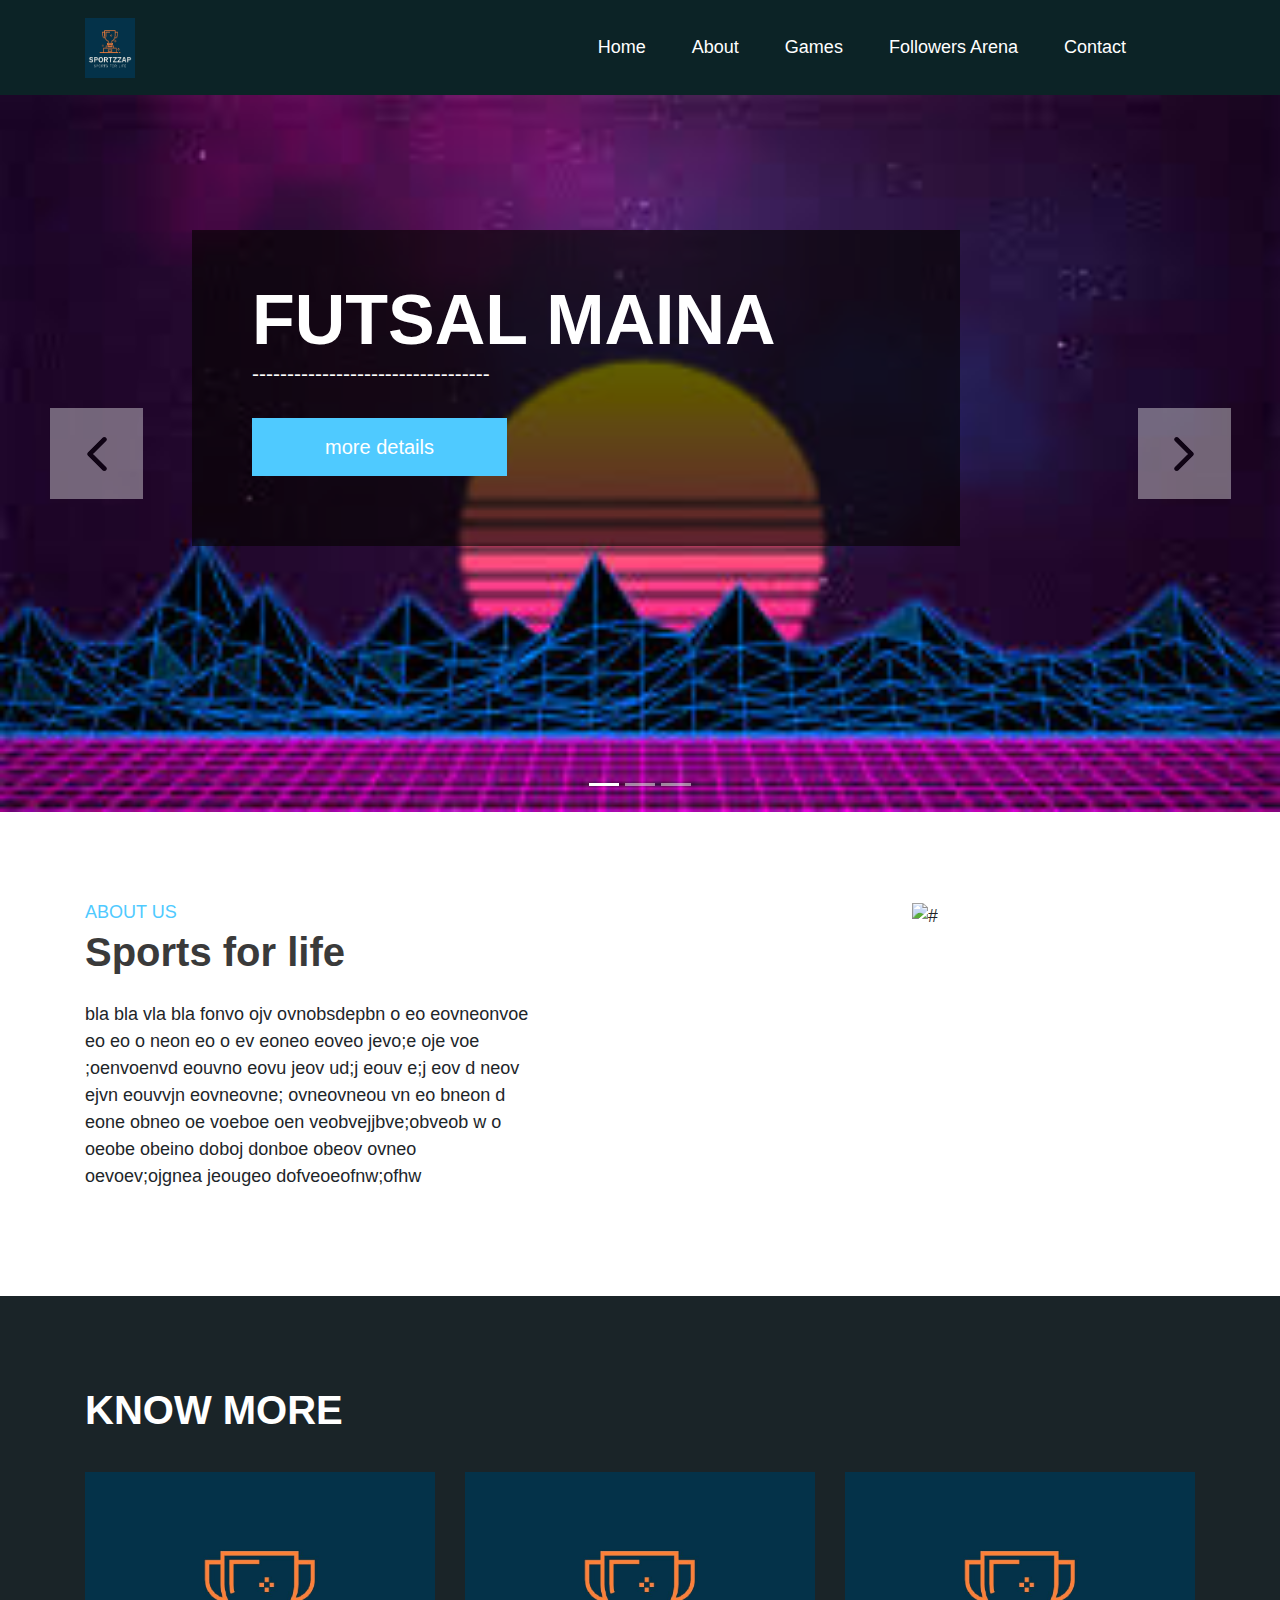
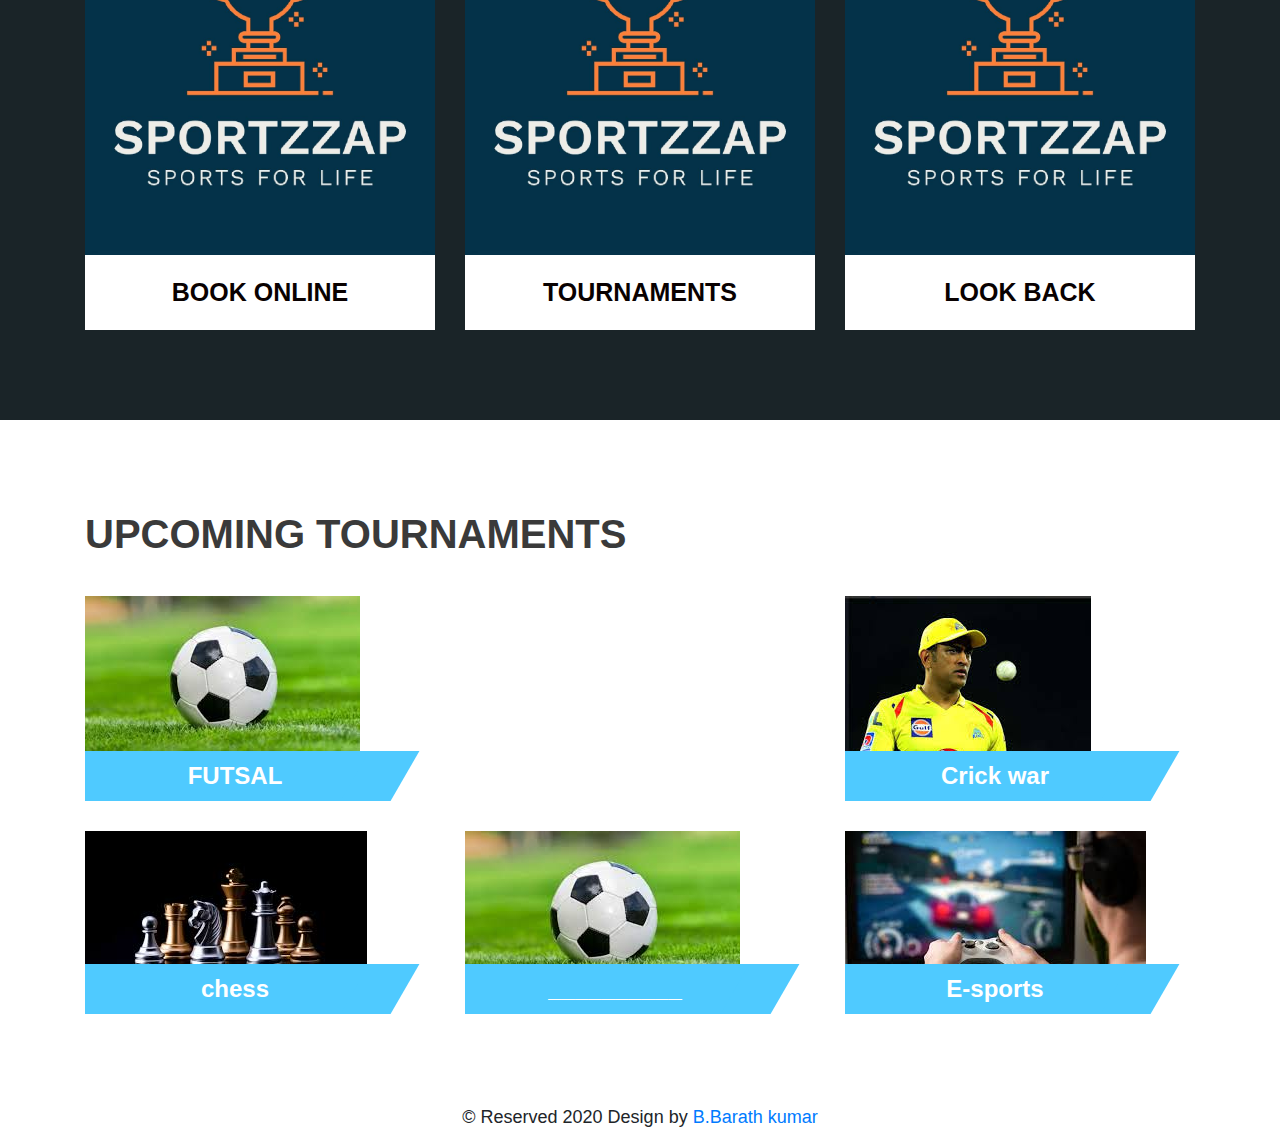
==== commit ca84ccb4: "Update index.html" ====
--- a/index.html
+++ b/index.html
@@ -92,7 +92,7 @@
                </div>
                <div class="col-md-6 offset-md-1">
                   <divv class="full text_align_center">
-                     <img class="img-responsive" src="imgs/Book.jpeg" alt="#" />
+                     <img class="img-responsive" src="imgs/about.jpeg" alt="#" />
                   </div>
                </div>
             </div>
@@ -151,7 +151,7 @@
                </div>
                <div class="col-md-4 service_blog">
                   <img class="margin_top_30 img-responsive" src="imgs/o.jpg" alt="#" />
-                  <h3 class="blog_head"> Gaming Online</h3>
+                  <h3 class="blog_head"> E-sports</h3>
                </div>
             </div>
          </div>
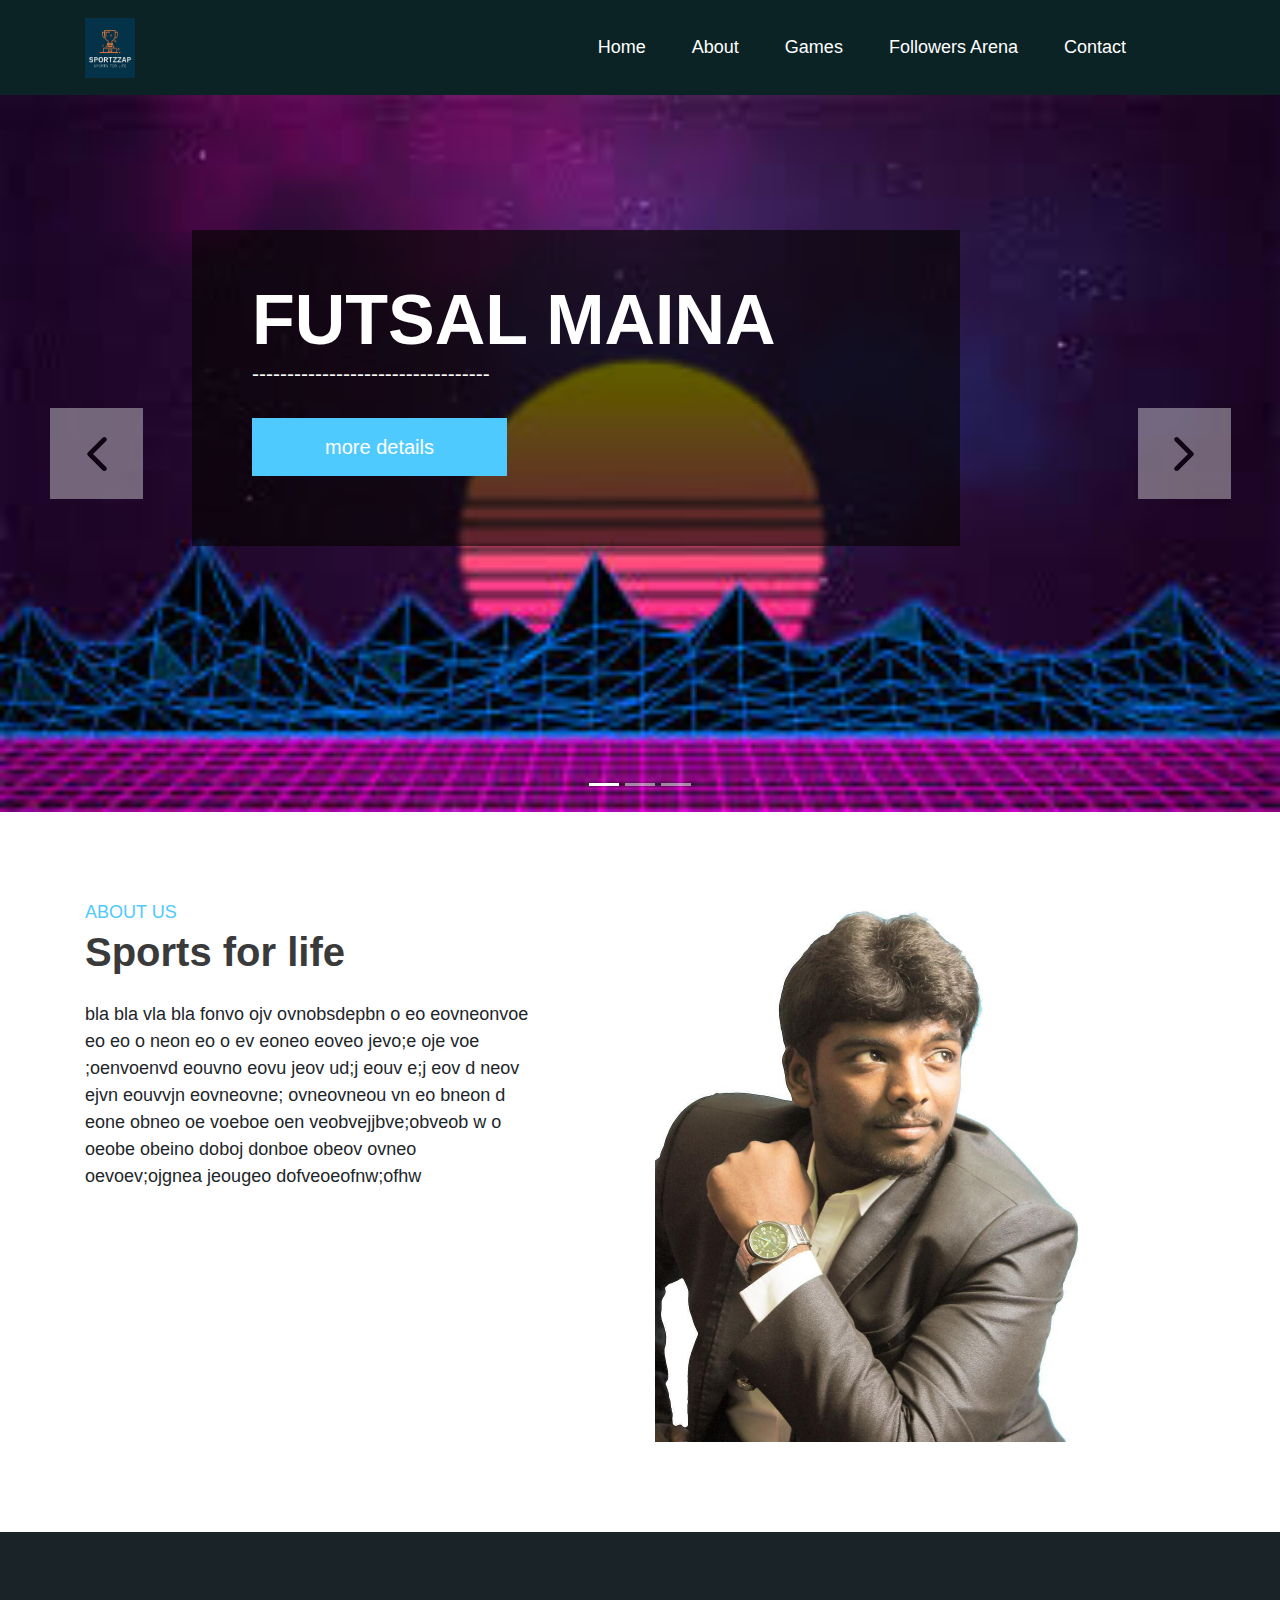
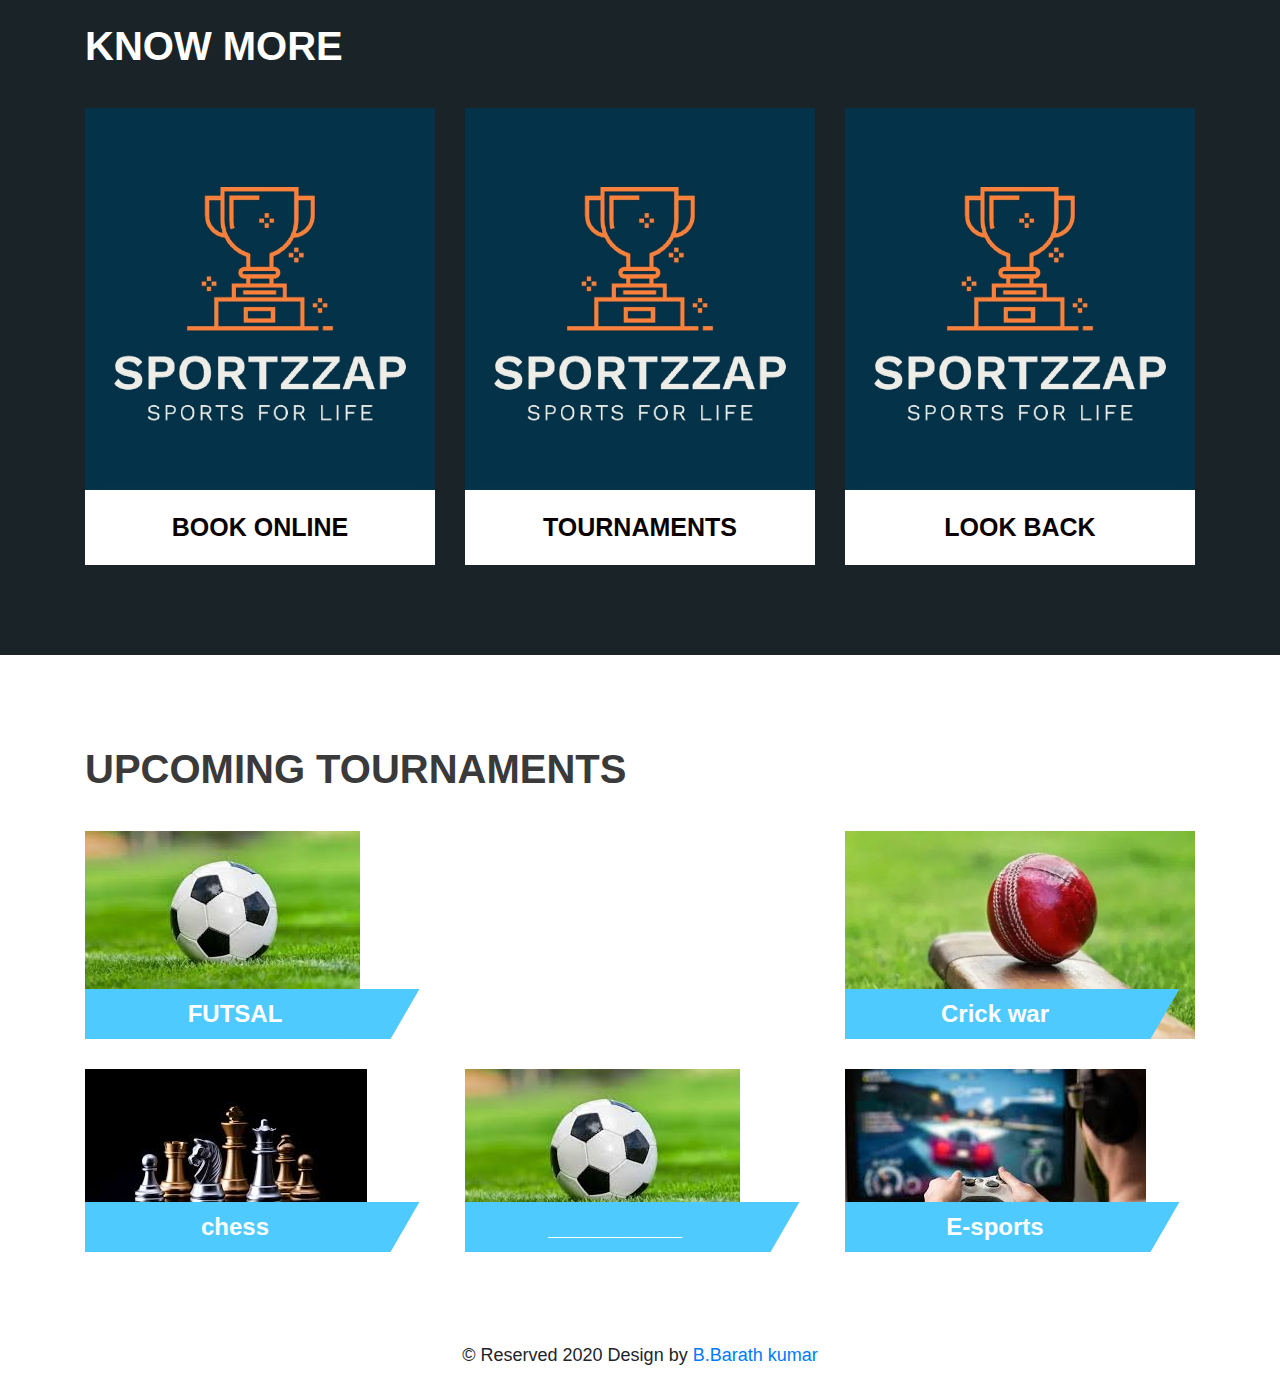
==== commit c311ebcc: "Update index.html" ====
--- a/index.html
+++ b/index.html
@@ -138,7 +138,7 @@
                   <h3 class="blog_head">FUTSAL</h3>
                </div>
                <div class="col-md-4 service_blog">
-                  <img class="margin_top_30 img-responsive" src="imgs/crickwar.jpg" alt="#" />
+                  <img class="margin_top_30 img-responsive" src="imgs/crickwar.jpeg" alt="#" />
                   <h3 class="blog_head">Crick war </h3>
                </div>
                <div class="col-md-4 service_blog">
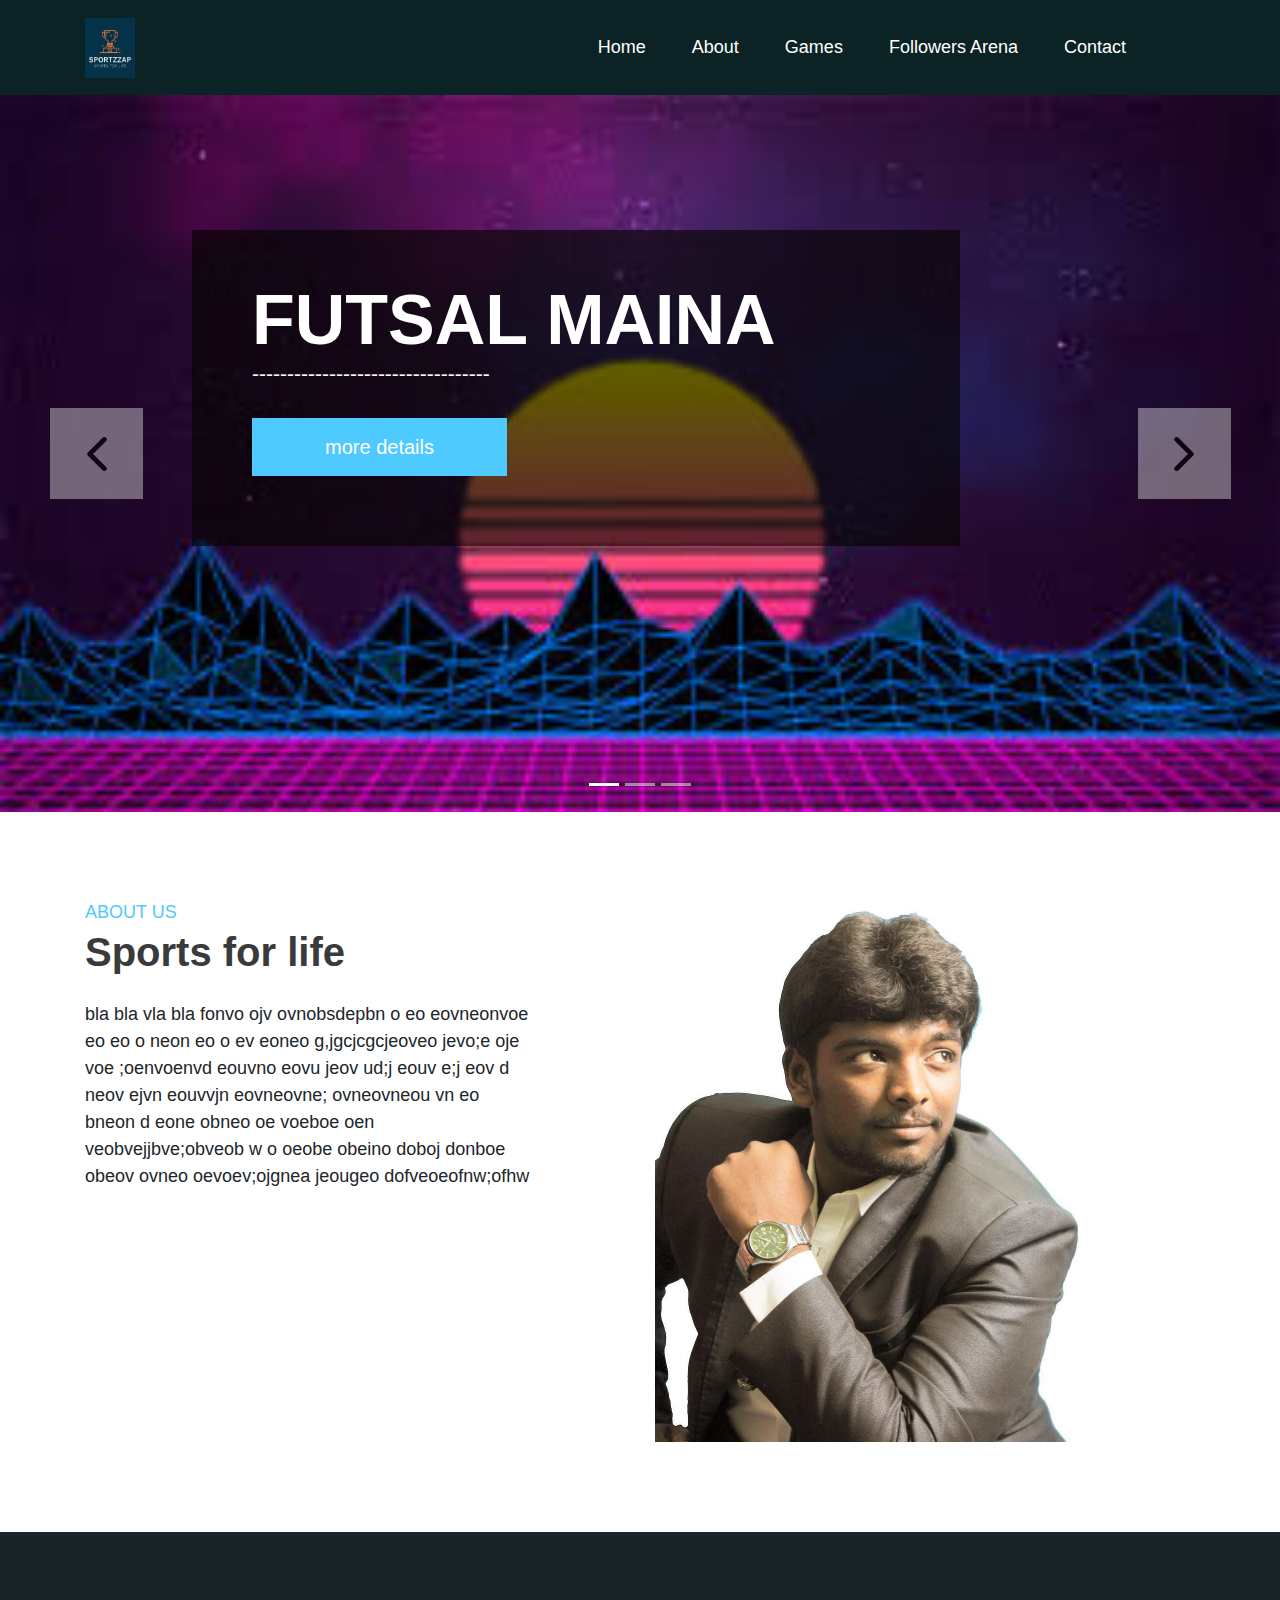
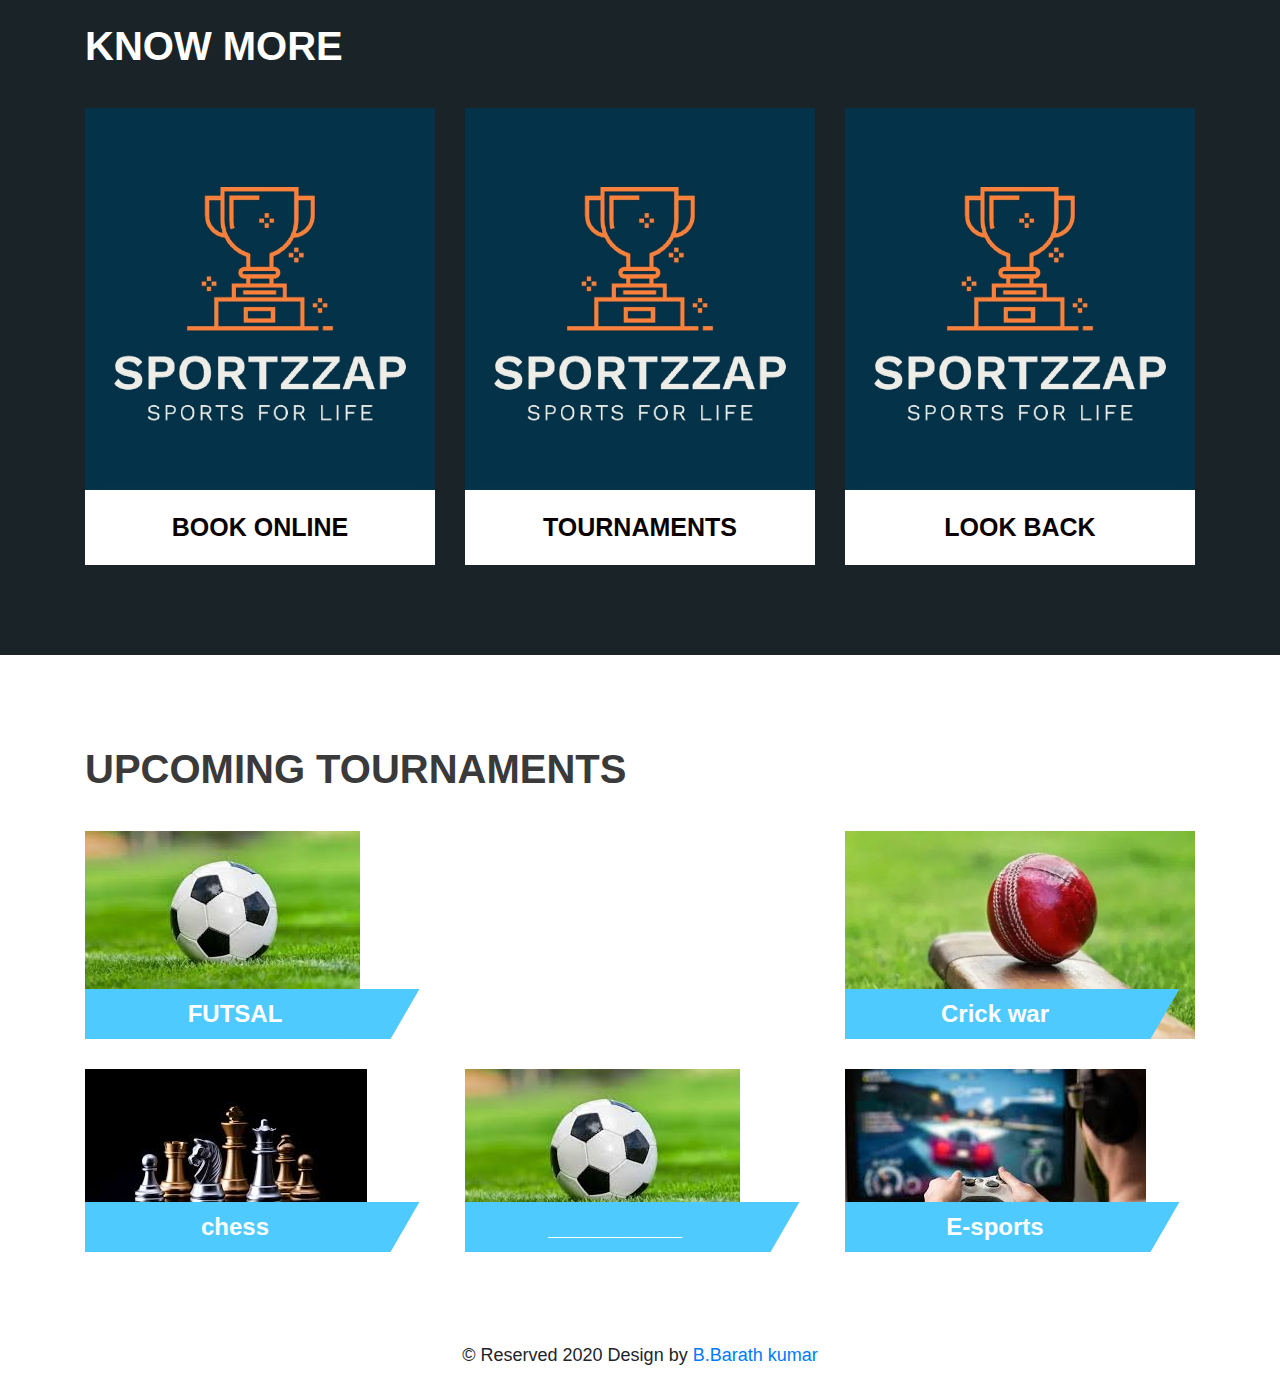
==== commit ec99825a: "Update index.html" ====
--- a/index.html
+++ b/index.html
@@ -19,7 +19,7 @@
                         <a class="nav-link" href="#home">Home</a>
                      </li>
                      <li class="nav-item">
-                        <a class="nav-link" href="#about">About</a>
+                        <a class="nav-link" href="intro.html">About</a>
                      </li>
                      <li class="nav-item">
                         <a class="nav-link" href="#service">Games</a>
@@ -88,7 +88,7 @@
                <div class="col-md-5">
                   <h4>ABOUT US</h4>
                   <h3 style="text-transform: none !important">Sports for life </h3>
-                  <p>bla bla vla bla fonvo  ojv ovnobsdepbn o eo eovneonvoe eo eo o neon eo o ev eoneo eoveo jevo;e oje voe ;oenvoenvd eouvno eovu  jeov ud;j eouv e;j eov d  neov ejvn eouvvjn eovneovne; ovneovneou vn  eo  bneon d  eone obneo oe voeboe  oen veobvejjbve;obveob w o oeobe obeino doboj donboe obeov ovneo oevoev;ojgnea jeougeo dofveoeofnw;ofhw</p>
+                  <p>bla bla vla bla fonvo  ojv ovnobsdepbn o eo eovneonvoe eo eo o neon eo o ev eoneo g,jgcjcgcjeoveo jevo;e oje voe ;oenvoenvd eouvno eovu  jeov ud;j eouv e;j eov d  neov ejvn eouvvjn eovneovne; ovneovneou vn  eo  bneon d  eone obneo oe voeboe  oen veobvejjbve;obveob w o oeobe obeino doboj donboe obeov ovneo oevoev;ojgnea jeougeo dofveoeofnw;ofhw</p>
                </div>
                <div class="col-md-6 offset-md-1">
                   <divv class="full text_align_center">
--- a/style.css
+++ b/style.css
@@ -251,6 +251,7 @@
 header .container > div h1 {
     font-size: 90px;
 }
+
 
 header button {
     background-color: transparent;
